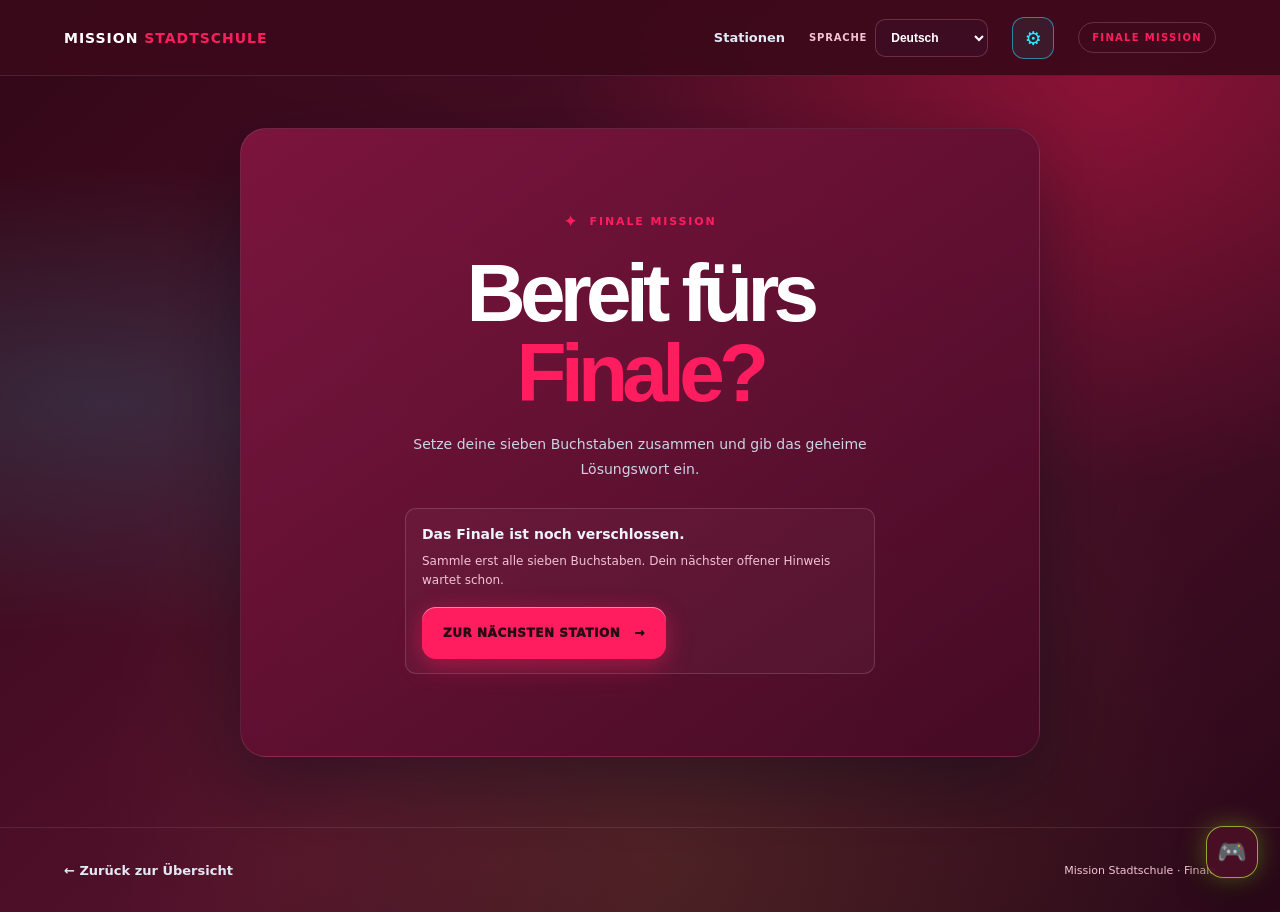
==== final.html @ 7a88aab4 "Fix final entry and add sitewide emoji game" ====
<!doctype html>
<html lang="de">
<head>
  <meta charset="utf-8">
  <meta name="viewport" content="width=device-width, initial-scale=1">
  <meta name="theme-color" content="#8c123d">
  <meta name="description" content="Setze die gesammelten Buchstaben zusammen und knacke das Finale der Mission Stadtschule.">
  <title>Mission Stadtschule – Finale</title>
  <link rel="stylesheet" href="style.css?v=mission-20261102-7">
</head>
<body>
<header class="top">
  <a class="brand" href="index.html" aria-label="Zurück zur Mission Stadtschule Startseite" data-i18n-aria-label="backHome">MISSION <span>STADTSCHULE</span></a>
  <nav class="top-links" aria-label="Hauptnavigation" data-i18n-aria-label="mainNav">
    <a href="index.html#stationen" data-i18n="navStations">Stationen</a>
  </nav>
  <div class="language-picker">
    <label for="languageSelect" data-i18n="language">Sprache</label>
    <select id="languageSelect" aria-label="Sprache auswählen" data-i18n-aria-label="languageSelect">
      <option value="de">Deutsch</option>
      <option value="en">English</option>
      <option value="ar">العربية</option>
      <option value="ru">Русский</option>
      <option value="es">Español</option>
      <option value="fr">Français</option>
      <option value="tr">Türkçe</option>
    </select>
  </div>
  <details class="settings-menu">
    <summary data-i18n-aria-label="settingsOpen" data-i18n-title="settingsOpen" aria-label="Einstellungen öffnen" title="Einstellungen öffnen">⚙️</summary>
    <div class="settings-panel">
      <strong data-i18n="settingsTitle">ANSICHT &amp; TON</strong>
      <label for="siteBrightness" data-i18n="brightness">Bildschirmhelligkeit</label>
      <div class="brightness-control"><input id="siteBrightness" type="range" min="80" max="120" value="105"><output id="brightnessValue" for="siteBrightness">105%</output></div>
      <label for="soundVolume" data-i18n="soundVolume">Lautstärke</label>
      <div class="brightness-control"><input id="soundVolume" type="range" min="0" max="100" value="80"><output id="soundVolumeValue" for="soundVolume">80%</output></div>
      <label class="settings-toggle" for="soundEffects"><input id="soundEffects" type="checkbox" checked><span data-i18n="soundEffects">Klicksounds</span></label>
    </div>
  </details>
  <div class="badge" data-i18n="finalMission">FINAL MISSION</div>
</header>

<main class="final-wrap">
  <section class="final-card">
    <div class="eyebrow"><span class="eyebrow-mark" aria-hidden="true">✦</span> <span data-i18n="finalMission">FINAL MISSION</span></div>
    <h1 data-i18n-html="finalTitle">Bereit fürs<br><span>Finale?</span></h1>
    <p data-i18n="finalDescription">Setze deine sieben Buchstaben zusammen und gib das geheime Lösungswort ein.</p>
    <div id="finalLocked" class="locked-message hidden" role="status">
      <strong data-i18n="lockedTitle">Das Finale ist noch verschlossen.</strong>
      <p data-i18n="lockedText">Sammle erst alle sieben Buchstaben. Dein nächster offener Hinweis wartet schon.</p>
      <a id="nextStationLink" class="btn" href="index.html#stationen"><span data-i18n="nextOpen">ZUR NÄCHSTEN STATION</span> <span aria-hidden="true">→</span></a>
    </div>
    <form id="finalForm" class="final-form">
      <label class="field-label" for="finalInput" data-i18n="solutionLabel">Dein Lösungswort</label>
      <input id="finalInput" class="answer" type="text" inputmode="text" autocomplete="off" autocapitalize="characters" autocorrect="off" spellcheck="false" placeholder="LÖSUNGSWORT" data-i18n-placeholder="solutionPlaceholder" aria-describedby="finalMessage" required>
      <button class="btn" type="submit"><span data-i18n="checkCode">CODE PRÜFEN</span> <span aria-hidden="true">→</span></button>
      <div id="finalMessage" aria-live="polite"></div>
    </form>
    <section id="schoolReveal" class="school-reveal hidden" aria-labelledby="storyTitle" aria-live="polite">
      <div class="story-kicker" data-i18n="storyKicker">DIE GESCHICHTE UNSERER SCHULE</div>
      <h2 id="storyTitle" data-i18n-html="storyTitle">Ein Ort.<br><span>Viele Geschichten.</span></h2>
      <div id="schoolStory" class="school-story"></div>
      <div class="story-spectrum" aria-hidden="true"><span></span><span></span><span></span></div>
      <div id="schoolFacts" class="school-facts"></div>
      <section id="creditsList" class="story-credits" aria-live="polite"></section>
      <p class="story-thanks" data-i18n="storyThanks">Danke, dass du unsere Rallye gespielt hast. Schön, dass du dabei warst! 💙</p>
      <div class="easter-eggs">
        <button id="creditTrigger" class="easter-egg-trigger" type="button" data-i18n-aria-label="easterEggButton" aria-label="Geheime Stern-Taste">⭐</button>
        <p id="developerCredit" class="easter-egg-message hidden" aria-live="polite"></p>
        <div class="color-sequence" data-i18n-aria-label="colorSequenceLabel" aria-label="Geheime Farbenfolge">
          <button class="color-key red" type="button" data-secret-color="red" data-i18n-aria-label="colorRed" aria-label="Rot"><span></span></button>
          <button class="color-key blue" type="button" data-secret-color="blue" data-i18n-aria-label="colorBlue" aria-label="Blau"><span></span></button>
          <button class="color-key green" type="button" data-secret-color="green" data-i18n-aria-label="colorGreen" aria-label="Grün"><span></span></button>
        </div>
        <p id="schoolSecret" class="easter-egg-message hidden" aria-live="polite"></p>
        <button id="neonToggle" class="neon-toggle" type="button" aria-expanded="false" aria-controls="neonControl" data-i18n-aria-label="sliderToggle" aria-label="Neon-Regler öffnen">🌈</button>
        <div id="neonControl" class="neon-control hidden">
          <label for="neonIntensity"><span data-i18n="sliderLabel">Neon-Leuchten</span><input id="neonIntensity" type="range" min="10" max="100" value="65"></label>
          <p id="sliderSecret" class="easter-egg-message hidden" aria-live="polite"></p>
        </div>
      </div>
    </section>
  </section>
</main>
<footer class="site-footer">
  <a class="text-link" href="index.html" data-i18n="backOverview">← Zurück zur Übersicht</a>
  <span data-i18n="footerFinal">Mission Stadtschule · Finale</span>
</footer>

<details class="quick-emoji-game">
  <summary data-i18n-aria-label="emojiGameOpen" data-i18n-title="emojiGameOpen" aria-label="Emoji-Spiel öffnen" title="Emoji-Spiel öffnen">🎮</summary>
  <div class="quick-game-panel">
    <strong data-i18n="emojiGameTitle">DIE EMOJI-MISSION</strong>
    <p data-i18n="emojiGameQuestion">Welches Emoji gehört zu unserer Schule?</p>
    <div class="emoji-choices" role="group" aria-label="Emoji-Spiel">
      <button type="button" data-emoji-choice="🌳" data-i18n-aria-label="emojiTree" aria-label="Baum" aria-pressed="false">🌳</button>
      <button type="button" data-emoji-choice="🏫" data-i18n-aria-label="emojiSchool" aria-label="Schule" aria-pressed="false">🏫</button>
      <button type="button" data-emoji-choice="⚽" data-i18n-aria-label="emojiFootball" aria-label="Fußball" aria-pressed="false">⚽</button>
    </div>
    <p id="emojiGameMessage" class="emoji-game-message" role="status" aria-live="polite"></p>
  </div>
</details>
<script src="script.js?v=mission-20261102-7"></script>
</body>
</html>
---- style.css ----
:root {
  color-scheme: dark;
  --bg: #260612;
  --panel: #500d28;
  --panel-light: #74133c;
  --text: #fff7fa;
  --muted: #e7b9ca;
  --accent: #f51c5b;
  --accent-dark: #a70f40;
  --blue: #22e8ff;
  --green: #c9ff38;
  --line: #9c3158;
  --danger: #ff9aab;
  --success: #d3ff6a;
  --neon-intensity: .65;
  --radius: 26px;
}

* { box-sizing: border-box; }
html { scroll-behavior: smooth; scroll-padding-top: 90px; }
body {
  min-width: 320px;
  min-height: 100vh;
  margin: 0;
  color: var(--text);
  background:
    radial-gradient(ellipse at 86% 8%, #ff174c55 0, transparent 34rem),
    radial-gradient(ellipse at 8% 44%, #17dff525 0, transparent 34rem),
    radial-gradient(ellipse at 52% 95%, #b3ed2717 0, transparent 36rem),
    linear-gradient(138deg, #310716 0%, #52102b 54%, #290818 100%);
  font-family: Inter, ui-sans-serif, system-ui, -apple-system, BlinkMacSystemFont, "Segoe UI", sans-serif;
}

a { color: inherit; text-decoration: none; }
button, input { font: inherit; }
button, a { -webkit-tap-highlight-color: transparent; }
a:focus-visible, button:focus-visible, input:focus-visible {
  outline: 3px solid var(--accent);
  outline-offset: 4px;
}

.top {
  position: sticky;
  z-index: 5;
  top: 0;
  display: flex;
  min-height: 76px;
  align-items: center;
  justify-content: space-between;
  gap: 24px;
  padding: 0 max(5vw, calc((100vw - 1160px) / 2));
  border-bottom: 1px solid #ffffff18;
  background: #0a1020eF;
  backdrop-filter: blur(20px);
}
.brand { flex: 0 0 auto; font-size: 14px; font-weight: 900; letter-spacing: .07em; }
.brand span { color: var(--accent); }
.top-links { display: flex; align-items: center; gap: 30px; margin-left: auto; }
.top-links a, .text-link { color: #d7deea; font-size: 13px; font-weight: 700; transition: color .18s ease; }
.top-links a:hover, .text-link:hover { color: var(--accent); }
.language-picker { display: flex; align-items: center; gap: 8px; }
.language-picker label { color: var(--muted); font-size: 10px; font-weight: 800; letter-spacing: .08em; text-transform: uppercase; }
.language-picker select {
  min-height: 38px;
  padding: 0 30px 0 11px;
  border: 1px solid #ffffff28;
  border-radius: 10px;
  background: #182641;
  color: var(--text);
  cursor: pointer;
  font-size: 12px;
  font-weight: 700;
}
.language-picker select:focus-visible { outline: 3px solid var(--accent); outline-offset: 3px; }
.badge {
  flex: 0 0 auto;
  padding: 9px 13px;
  border: 1px solid #ffffff28;
  border-radius: 999px;
  color: var(--accent);
  font-size: 10px;
  font-weight: 900;
  letter-spacing: .13em;
}

.hero {
  display: grid;
  width: min(1160px, 100%);
  grid-template-columns: minmax(0, 1.35fr) minmax(300px, .72fr);
  align-items: center;
  gap: clamp(28px, 5vw, 72px);
  margin: 0 auto;
  padding: clamp(62px, 10vw, 128px) 28px 78px;
}
.hero-card { position: relative; padding: clamp(24px, 3vw, 40px); }
.hero-card, .progress-card, .station-card, .final-card {
  border-color: #ffffff20;
  background:
    linear-gradient(135deg, #ffffff09, transparent 45%),
    linear-gradient(150deg, #1c2a46f5, #121c31f5);
  box-shadow: 0 28px 80px #02061180, inset 0 1px #ffffff0d;
}
.hero-card::before {
  position: absolute;
  z-index: -1;
  top: -90px;
  left: -50px;
  width: 360px;
  height: 360px;
  border: 1px solid #ffffff0b;
  border-radius: 50%;
  content: "";
}
.eyebrow, .section-title {
  color: var(--accent);
  font-size: 11px;
  font-weight: 900;
  letter-spacing: .17em;
}
.eyebrow { display: flex; align-items: center; gap: 10px; }
.eyebrow-mark { font-size: 17px; }
h1, .overview-heading h2 { font-family: "Arial", ui-sans-serif, system-ui, sans-serif; }
.hero h1 {
  margin: 24px 0 22px;
  font-size: clamp(52px, 8vw, 94px);
  font-weight: 850;
  letter-spacing: -.075em;
  line-height: .99;
  text-wrap: balance;
}
.hero h1 span, .overview-heading h2 span { color: var(--accent); }
.hero-card > p, .overview-heading > p, .station-content > p, .final-card > p {
  max-width: 540px;
  color: #c1cad8;
  font-size: 16px;
  line-height: 1.8;
}
.hero-actions { display: flex; flex-wrap: wrap; align-items: center; gap: 22px; margin-top: 30px; }
.btn {
  display: inline-flex;
  min-height: 52px;
  align-items: center;
  justify-content: center;
  gap: 14px;
  padding: 0 21px;
  border: 0;
  border-radius: 14px;
  background: var(--accent);
  box-shadow: 0 9px 24px #ff526d25, inset 0 1px #ffffff55;
  color: #240b12;
  cursor: pointer;
  font-size: 12px;
  font-weight: 950;
  letter-spacing: .045em;
  transition: transform .18s ease, background .18s ease, box-shadow .18s ease;
}
.btn:hover { transform: translateY(-2px); background: #ff8294; box-shadow: 0 14px 32px #ff526d40, inset 0 1px #ffffff70; }
.btn.secondary { margin-left: 8px; background: #303e55; color: var(--text); }
.text-link { display: inline-flex; align-items: center; gap: 8px; }
.hero-note { margin-top: 42px; color: var(--muted); font-size: 12px; }
.hero-note span { margin-right: 8px; color: var(--accent); }

.progress-card, .hero-card, .station-card, .final-card {
  border: 1px solid #ffffff17;
  border-radius: var(--radius);
  background: linear-gradient(150deg, #1d2c47f2, #17243bf2);
  box-shadow: 0 28px 80px #03091666;
}
.progress-card { padding: clamp(23px, 3vw, 34px); }
.progress-heading { display: flex; align-items: center; justify-content: space-between; }
.progress-heading h2 { margin: 10px 0 0; font-size: 46px; font-weight: 850; letter-spacing: -.06em; }
.progress-total { color: var(--muted); font-size: 23px; font-weight: 600; }
.progress-icon {
  display: grid;
  width: 50px;
  height: 50px;
  place-items: center;
  border: 1px solid #6ff0a740;
  border-radius: 16px;
  background: #6ff0a714;
  color: var(--green);
  font-size: 24px;
}
.progress-track { height: 6px; margin-top: 21px; overflow: hidden; border-radius: 999px; background: #ffffff15; }
.progress-track span { display: block; width: 0; height: 100%; border-radius: inherit; background: var(--green); transition: width .35s ease; }
.progress-caption { margin: 10px 0 0; color: var(--muted); font-size: 12px; }
.reset-button {
  margin-top: 16px;
  padding: 8px 0;
  border: 0;
  background: transparent;
  color: #bdc8d8;
  cursor: pointer;
  font-size: 11px;
  font-weight: 750;
  text-decoration: underline;
  text-decoration-color: #bdc8d866;
  text-underline-offset: 4px;
}
.reset-button:hover { color: var(--accent); text-decoration-color: currentColor; }
.letters { display: grid; grid-template-columns: repeat(7, minmax(0, 1fr)); gap: 8px; margin: 22px 0 16px; }
.letter {
  display: grid;
  min-width: 0;
  aspect-ratio: 1;
  place-items: center;
  border: 1px solid #ffffff1b;
  border-radius: 12px;
  background: #101b2e80;
  color: #8f9bb0;
  font-size: 20px;
  font-weight: 900;
  transition: transform .18s ease, background .18s ease, color .18s ease;
}
a.letter:hover { transform: translateY(-3px); }
.letter.done { border-color: #6ff0a766; background: #6ff0a71c; color: var(--green); }
.muted { min-height: 20px; margin: 0; color: var(--muted); font-size: 12px; line-height: 1.6; }
.muted.warning { color: #ffc2ad; }

.rules {
  display: grid;
  width: min(1160px, calc(100% - 56px));
  grid-template-columns: repeat(4, 1fr);
  margin: 0 auto;
  border-top: 1px solid #ffffff20;
  border-bottom: 1px solid #ffffff20;
}
.rules div { display: flex; min-height: 76px; align-items: center; gap: 14px; padding: 12px 16px; }
.rules div + div { border-left: 1px solid #ffffff18; }
.rules b { color: var(--accent); font-size: 12px; }
.rules span { color: #d1d8e3; font-size: 13px; font-weight: 650; }

.station-overview { width: min(1160px, calc(100% - 56px)); margin: 0 auto; padding: 96px 0 100px; }
.overview-heading { display: flex; align-items: end; justify-content: space-between; gap: 32px; margin-bottom: 34px; }
.overview-heading h2 { margin: 14px 0 0; font-size: clamp(36px, 5vw, 55px); letter-spacing: -.06em; line-height: 1.05; }
.overview-heading > p { max-width: 330px; margin: 0 0 4px; font-size: 14px; }
.station-grid { display: grid; grid-template-columns: repeat(4, minmax(0, 1fr)); gap: 16px; }
.station-tile {
  position: relative;
  overflow: hidden;
  border: 1px solid #ffffff1a;
  border-radius: 20px;
  background: linear-gradient(155deg, #1d2c49, #111b30);
  box-shadow: 0 8px 24px #03091622;
  transition: transform .2s ease, border-color .2s ease, box-shadow .2s ease;
}
.station-tile:hover { transform: translateY(-5px); border-color: #45c7ff80; box-shadow: 0 18px 38px #03091666, 0 0 22px #45c7ff16; }
.station-tile img { display: block; width: 100%; height: 175px; object-fit: cover; filter: saturate(.88); transition: transform .3s ease, filter .3s ease; }
.station-tile:hover img { transform: scale(1.035); filter: saturate(1.08); }
.station-tile-content { padding: 16px; }
.station-tile-top { display: flex; align-items: center; justify-content: space-between; gap: 10px; }
.station-tile-number { color: var(--accent); font-size: 10px; font-weight: 900; letter-spacing: .13em; }
.station-tile-status { color: var(--muted); font-size: 10px; font-weight: 750; }
.station-tile-status.done { color: var(--accent); }
.station-tile h3 { margin: 13px 0 4px; font-size: 17px; }
.station-tile p { margin: 0; color: var(--muted); font-size: 12px; }
.tile-link { display: block; }

.site-footer {
  display: flex;
  min-height: 85px;
  align-items: center;
  justify-content: space-between;
  gap: 20px;
  padding: 18px max(5vw, calc((100vw - 1160px) / 2));
  border-top: 1px solid #ffffff18;
  color: var(--muted);
  font-size: 11px;
}

.station-wrap, .final-wrap { width: min(1100px, calc(100% - 40px)); margin: 52px auto 70px; }
.station-card { display: grid; min-height: 560px; grid-template-columns: minmax(0, .95fr) minmax(0, 1fr); overflow: hidden; }
.station-image-wrap { position: relative; min-height: 560px; overflow: hidden; background: #101a30; }
.station-image-wrap::after { position: absolute; inset: 45% 0 0; background: linear-gradient(transparent, #101a30a6); content: ""; pointer-events: none; }
.station-image-wrap img { display: block; width: 100%; height: 100%; min-height: 560px; object-fit: cover; }
.station-card[data-station="3"] .station-image-wrap img, .station-tile[data-station="3"] img { object-position: 52% 22%; }
.station-card[data-station="4"] .station-image-wrap img, .station-tile[data-station="4"] img { object-position: 44% 25%; }
.station-card[data-station="5"] .station-image-wrap img, .station-tile[data-station="5"] img { object-position: 86% center; }
.station-card[data-station="7"] .station-image-wrap img, .station-tile[data-station="7"] img { object-position: 8% center; }
.station-photo-label { position: absolute; z-index: 1; bottom: 20px; left: 22px; color: #fff; font-size: 10px; font-weight: 850; letter-spacing: .14em; text-shadow: 0 1px 8px #000; }
.station-content { display: flex; flex-direction: column; justify-content: center; gap: 16px; padding: clamp(28px, 5vw, 60px); }
.station-content .eyebrow { width: fit-content; padding: 8px 12px; border: 1px solid #ff526d33; border-radius: 999px; background: #ff526d0c; color: var(--accent); }
.station-content h1 { margin: 0; font-size: clamp(42px, 5.2vw, 65px); letter-spacing: -.065em; line-height: .99; }
.station-content h1 span { color: var(--accent); }
.mission-box { margin: 0; padding: 16px 18px; border: 1px solid #ffffff15; border-left: 3px solid var(--accent); border-radius: 0 12px 12px 0; background: #ffffff08; }
.mission-box b { color: var(--accent); font-size: 10px; letter-spacing: .13em; }
.mission-box p { margin: 8px 0 0; color: #e0e5ed; font-size: 14px; line-height: 1.7; }
.station-content form { display: grid; gap: 10px; }
.field-label { display: block; margin: 0; color: #d7deea; font-size: 12px; font-weight: 750; }
.answer {
  display: block;
  width: 100%;
  min-height: 54px;
  padding: 14px 16px;
  border: 1px solid #ffffff2b;
  border-radius: 11px;
  background: #101a30;
  color: var(--text);
  font-size: 16px;
  outline: none;
  transition: border-color .18s ease, box-shadow .18s ease;
}
.answer::placeholder { color: #8290a5; font-size: 12px; letter-spacing: .09em; }
.answer:focus { border-color: var(--blue); box-shadow: 0 0 0 3px #45c7ff22; }
.station-content .btn { justify-self: start; margin-top: 0; }
.success, .error, .locked-message { margin-top: 15px; padding: 14px 16px; border-radius: 11px; font-size: 13px; line-height: 1.6; }
.success { border: 1px solid #6ff0a740; background: #6ff0a714; color: var(--success); }
.error { border: 1px solid #ff8c8640; background: #ff8c8612; color: #ffb4ae; }
.success strong, .error strong { font-weight: 850; }
.hint-panel { display: grid; gap: 10px; }
.hint-toggle {
  display: inline-flex;
  width: fit-content;
  min-height: 42px;
  align-items: center;
  justify-content: center;
  gap: 12px;
  padding: 0 14px;
  border: 1px solid #45c7ff40;
  border-radius: 11px;
  background: #45c7ff0d;
  color: var(--blue);
  cursor: pointer;
  font-size: 12px;
  font-weight: 800;
  transition: background .18s ease, border-color .18s ease, transform .18s ease;
}
.hint-toggle:hover { transform: translateY(-1px); border-color: #45c7ff80; background: #45c7ff18; }
.hint-toggle span { font-size: 17px; line-height: 1; }
.hint[hidden] { display: none; }
.hint { padding: 12px 14px; border: 1px solid #ffffff17; border-radius: 12px; background: #101a3070; color: var(--muted); font-size: 12px; line-height: 1.7; }
.hint strong { color: var(--accent); }
.station-nav { display: grid; grid-template-columns: repeat(2, minmax(0, 1fr)); gap: 10px; margin-top: 2px; }
.station-nav-button {
  display: flex;
  min-height: 48px;
  align-items: center;
  justify-content: space-between;
  gap: 10px;
  padding: 0 13px;
  border: 1px solid #ffffff20;
  border-radius: 12px;
  background: #ffffff08;
  color: #dbe3ef;
  font-size: 10px;
  font-weight: 850;
  letter-spacing: .035em;
  transition: transform .18s ease, background .18s ease, border-color .18s ease;
}
.station-nav-button:hover { transform: translateY(-2px); border-color: #ffffff45; background: #ffffff10; }
.station-nav-button.primary { border-color: #45c7ff50; background: #45c7ff15; color: var(--blue); }
.station-nav-button.primary:hover { border-color: var(--blue); background: #45c7ff24; }
.station-error { grid-column: 1 / -1; padding: 55px; text-align: center; }
.station-error h1 { font-size: clamp(35px, 6vw, 55px); }

.final-wrap { width: min(800px, calc(100% - 40px)); }
.final-card { padding: clamp(30px, 7vw, 82px); text-align: center; }
.final-card > .eyebrow { justify-content: center; }
.final-card h1 { margin: 22px 0 18px; font-size: clamp(52px, 8vw, 82px); letter-spacing: -.07em; line-height: .98; }
.final-card h1 span { color: var(--accent); }
.final-card > p { max-width: 490px; margin: 0 auto 26px; font-size: 14px; }
.final-form { max-width: 440px; margin: 0 auto; text-align: left; }
.final-form .answer { text-align: center; text-transform: uppercase; }
.final-form .btn { width: 100%; margin-top: 13px; }
.locked-message { max-width: 470px; margin: 26px auto 0; border: 1px solid #ffffff20; background: #ffffff08; color: #e3e8f0; text-align: left; }
.locked-message strong { font-size: 14px; }
.locked-message p { margin: 6px 0 12px; color: var(--muted); font-size: 12px; }
.locked-message .btn { margin-top: 5px; }
.school-reveal { margin-top: 34px; padding: 30px 12px 0; border-top: 1px solid #ffffff20; }
.school-reveal:not(.hidden) { animation: story-arrive .8s cubic-bezier(.2, .75, .25, 1) both; }
.story-kicker { color: var(--blue); font-size: 10px; font-weight: 900; letter-spacing: .16em; }
.school-reveal h2 { margin: 16px 0 12px; color: var(--text); font-size: 42px; line-height: 1.06; }
.school-reveal h2 span { color: var(--green); text-shadow: 0 0 24px #6ff0a733; }
.story-placeholder { max-width: 470px; margin: 0 auto; color: #c1cad8; font-size: 14px; line-height: 1.8; }
.story-spectrum { display: flex; width: min(230px, 72%); height: 4px; gap: 5px; margin: 24px auto 25px; }
.story-spectrum span { flex: 1; border-radius: 99px; opacity: .8; }
.story-spectrum span:nth-child(1) { background: var(--accent); box-shadow: 0 0 14px #ff526d88; }
.story-spectrum span:nth-child(2) { background: var(--blue); box-shadow: 0 0 14px #45c7ff88; }
.story-spectrum span:nth-child(3) { background: var(--green); box-shadow: 0 0 14px #6ff0a788; }
.school-reveal:not(.hidden) .story-spectrum span { animation: spectrum-glow 2.4s ease-in-out infinite alternate; }
.school-reveal:not(.hidden) .story-spectrum span:nth-child(2) { animation-delay: .35s; }
.school-reveal:not(.hidden) .story-spectrum span:nth-child(3) { animation-delay: .7s; }
.easter-eggs { display: flex; flex-wrap: wrap; align-items: center; justify-content: center; gap: 10px 14px; }
.easter-egg-trigger { display: grid; width: 38px; height: 38px; place-items: center; border: 1px solid #ff526d66; border-radius: 50%; background: #ff526d12; color: var(--accent); cursor: pointer; font-size: 20px; transition: transform .2s ease, box-shadow .2s ease; }
.easter-egg-trigger:hover { transform: rotate(18deg) scale(1.08); box-shadow: 0 0 18px #ff526d55; }
.color-sequence { display: flex; gap: 8px; }
.color-key { display: grid; width: 28px; height: 28px; place-items: center; padding: 0; border: 1px solid #ffffff2a; border-radius: 50%; background: #101a30; cursor: pointer; }
.color-key span { width: 10px; height: 10px; border-radius: 50%; }
.color-key.red span { background: var(--accent); box-shadow: 0 0 10px #ff526d99; }
.color-key.blue span { background: var(--blue); box-shadow: 0 0 10px #45c7ff99; }
.color-key.green span { background: var(--green); box-shadow: 0 0 10px #6ff0a799; }
.easter-egg-message { flex-basis: 100%; margin: 2px 0 0; color: var(--green); font-size: 12px; font-weight: 750; animation: story-arrive .45s ease both; }
.school-reveal.secret-found .story-spectrum { animation: spectrum-found .65s ease-in-out 2; }
@keyframes story-arrive { from { opacity: 0; transform: translateY(16px); filter: blur(7px); } to { opacity: 1; transform: translateY(0); filter: blur(0); } }
@keyframes spectrum-glow { from { opacity: .55; } to { opacity: 1; } }
@keyframes spectrum-found { 50% { transform: scaleX(1.14); filter: brightness(1.8); } }
.hidden { display: none !important; }
[dir="rtl"] .reset-button { text-align: right; }
[dir="rtl"] .station-photo-label { right: 22px; left: auto; }
[dir="rtl"] body { text-align: right; }
[dir="rtl"] .top-links { margin-right: auto; margin-left: 0; }
[dir="rtl"] .mission-box { border-right: 3px solid var(--accent); border-left: 1px solid #ffffff15; border-radius: 12px 0 0 12px; }
[dir="rtl"] .station-content .btn { justify-self: start; }
[dir="rtl"] .hero-actions, [dir="rtl"] .hero-note { direction: rtl; }
[dir="rtl"] .progress-track span { margin-left: auto; }

@media (max-width: 900px) {
  .hero { grid-template-columns: minmax(0, 1.1fr) minmax(275px, .9fr); gap: 30px; }
  .station-grid { grid-template-columns: repeat(3, minmax(0, 1fr)); }
  .station-tile img { height: 155px; }
  .station-card { grid-template-columns: minmax(0, .85fr) minmax(0, 1fr); }
  .station-image-wrap, .station-image-wrap img { min-height: 500px; }
}

@media (max-width: 700px) {
  .top { display: grid; min-height: 66px; grid-template-columns: minmax(0, 1fr) auto; gap: 10px 12px; padding: 10px 20px; }
  .brand { font-size: 12px; }
  .top-links { grid-column: 2; grid-row: 1; gap: 14px; margin-left: 0; }
  .top-links a { font-size: 11px; }
  .language-picker { grid-column: 1; grid-row: 2; }
  .language-picker label { font-size: 9px; }
  .language-picker select { min-height: 34px; }
  .badge { grid-column: 2; grid-row: 2; justify-self: end; }
  .badge { padding: 8px 10px; font-size: 9px; }
  .hero { grid-template-columns: 1fr; gap: 34px; padding: 68px 22px 50px; }
  .hero-card { padding: 24px; }
  .hero h1 { font-size: clamp(54px, 12vw, 78px); }
  .hero-card > p { font-size: 14px; }
  .hero-note { margin-top: 27px; }
  .progress-card { max-width: 520px; }
  .rules { width: calc(100% - 44px); grid-template-columns: repeat(2, 1fr); }
  .rules div { min-height: 62px; padding: 10px 7px; }
  .rules div:nth-child(3) { border-left: 0; }
  .rules div:nth-child(n+3) { border-top: 1px solid #ffffff18; }
  .station-overview { width: calc(100% - 44px); padding: 68px 0; }
  .overview-heading { display: block; }
  .overview-heading > p { margin-top: 17px; }
  .station-grid { grid-template-columns: repeat(2, minmax(0, 1fr)); gap: 12px; }
  .station-tile img { height: clamp(105px, 28vw, 155px); }
  .station-tile-content { padding: 12px; }
  .station-tile h3 { font-size: 15px; }
  .site-footer { min-height: 74px; padding: 16px 22px; }
  .site-footer > span { max-width: 48%; text-align: right; }
  .station-wrap, .final-wrap { width: calc(100% - 28px); margin: 24px auto 38px; }
  .station-card { grid-template-columns: 1fr; }
  .station-image-wrap { min-height: 0; height: clamp(220px, 60vw, 370px); }
  .station-image-wrap img { min-height: 0; }
  .station-content { padding: 28px 23px 32px; }
  .station-content h1 { font-size: clamp(43px, 11vw, 60px); }
  .station-error { padding: 35px 20px; }
  .school-reveal { padding-right: 0; padding-left: 0; }
  .school-reveal h2 { font-size: 34px; }
}

@media (max-width: 420px) {
  .top { padding: 0 14px; }
  .top { padding-top: 9px; padding-bottom: 9px; }
  .top-links { gap: 10px; }
  .top-links a { font-size: 10px; }
  .badge { padding: 7px 8px; letter-spacing: .07em; }
  .brand { font-size: 10px; }
  .language-picker { gap: 6px; }
  .language-picker select { max-width: 120px; padding-right: 24px; padding-left: 8px; font-size: 11px; }
  .hero-actions { align-items: flex-start; flex-direction: column; gap: 16px; }
  .btn { min-height: 49px; padding: 0 16px; }
  .station-grid { gap: 9px; }
  .station-tile-status { font-size: 9px; }
  .station-tile-content { padding: 10px; }
}

@media (max-width: 380px) {
  .station-nav { grid-template-columns: 1fr; }
  .station-nav-button { min-height: 44px; }
}

@media (prefers-reduced-motion: reduce) {
  *, *::before, *::after { scroll-behavior: auto !important; transition-duration: .01ms !important; animation-duration: .01ms !important; animation-iteration-count: 1 !important; }
}

.top { background: #370919ed; }
.hero-card, .progress-card, .station-card, .final-card { background: linear-gradient(145deg, #78143cf5, #410a23f5); }
.station-tile { background: linear-gradient(155deg, #72143c, #3c0a20); }
.station-image-wrap { background: #3a0c20; }
.language-picker select, .answer { border-color: #e783a344; background: #3b0b20; }
.mission-box, .hint, .locked-message { border-color: #f8d9e426; background: #fff3f708; }
.station-nav-button { border-color: #fbd7e038; background: #fff4f70b; }
.station-nav-button.primary { border-color: #22e8ff80; background: #22e8ff18; color: var(--blue); box-shadow: 0 0 18px #22e8ff1c; }
.btn { box-shadow: 0 9px 26px #f51c5b55, 0 0 22px #f51c5b25, inset 0 1px #ffffff66; }
.btn:hover { background: #ff4778; box-shadow: 0 14px 32px #f51c5b72, 0 0 24px #22e8ff28, inset 0 1px #ffffff80; }
.progress-icon { border-color: #c9ff3875; background: #c9ff381c; color: var(--green); box-shadow: 0 0 22px #c9ff3822; }
.progress-track span, .letter.done { background: var(--green); color: #281006; box-shadow: 0 0 16px #c9ff3877; }
.success { border-color: #c9ff3877; background: #c9ff381a; color: var(--success); }
.answer:focus { border-color: var(--blue); box-shadow: 0 0 0 3px #22e8ff35, 0 0 22px #22e8ff22; }
.story-kicker { color: var(--blue); text-shadow: 0 0 16px #22e8ff66; }
.school-reveal h2 span { color: var(--green); text-shadow: 0 0 24px #c9ff3877; }
.story-placeholder, .school-story { max-width: 760px; margin: 0 auto; color: #ffedf3; font-size: 15px; line-height: 1.8; text-align: left; }
.school-story h3 { margin: 30px 0 8px; color: var(--blue); font-size: 19px; line-height: 1.35; text-shadow: 0 0 15px #22e8ff38; }
.school-story p { margin: 10px 0 16px; }
.school-story .story-lead { margin: 0 auto 22px; color: var(--green); font-size: 18px; font-weight: 750; text-align: center; text-shadow: 0 0 18px #c9ff383d; }
.school-story .story-motto { margin-top: 28px; padding: 18px; border: 1px solid #c9ff3866; border-radius: 14px; background: #c9ff3810; color: var(--green); font-weight: 800; text-align: center; box-shadow: 0 0 24px #c9ff3817; }
.story-spectrum span:nth-child(1) { box-shadow: 0 0 18px #f51c5b; }
.story-spectrum span:nth-child(2) { box-shadow: 0 0 18px #22e8ff; }
.story-spectrum span:nth-child(3) { box-shadow: 0 0 18px #c9ff38; }
.school-reveal:not(.hidden) .story-spectrum span { filter: drop-shadow(0 0 calc(12px * var(--neon-intensity)) currentColor); }
.school-facts { display: grid; grid-template-columns: repeat(2, minmax(0, 1fr)); gap: 12px; margin: 25px auto; text-align: left; }
.school-facts p { margin: 0; padding: 16px; border: 1px solid #22e8ff4d; border-radius: 12px; background: #22e8ff0d; color: #eaffff; font-size: 13px; line-height: 1.7; box-shadow: 0 0 20px #22e8ff14; }
.story-credits { margin: 24px auto; padding: 18px; border-top: 1px solid #ffffff24; border-bottom: 1px solid #ffffff24; text-align: left; }
.story-credits h3 { margin: 0 0 10px; color: var(--green); font-size: 15px; }
.story-credits ul { display: grid; gap: 8px; margin: 0; padding-left: 20px; color: #f2dce5; font-size: 12px; line-height: 1.6; }
.easter-egg-trigger, .neon-toggle { border-color: #f51c5b88; background: #f51c5b20; color: #ff7196; box-shadow: 0 0 calc(20px * var(--neon-intensity)) #f51c5b66; }
.color-key { background: #3d0b21; }
.color-key.red span { background: var(--accent); box-shadow: 0 0 12px var(--accent); }
.color-key.blue span { background: var(--blue); box-shadow: 0 0 12px var(--blue); }
.color-key.green span { background: var(--green); box-shadow: 0 0 12px var(--green); }
.neon-toggle { display: grid; width: 38px; height: 38px; place-items: center; border: 1px solid #22e8ff80; border-radius: 50%; cursor: pointer; font-size: 19px; transition: transform .18s ease, box-shadow .18s ease; }
.neon-toggle:hover { transform: scale(1.1); box-shadow: 0 0 24px #22e8ff99; }
.neon-control { flex-basis: 100%; width: min(360px, 100%); margin: 8px auto 0; padding: 14px 16px; border: 1px solid #22e8ff66; border-radius: 12px; background: #22e8ff0d; text-align: left; }
.neon-control label { display: grid; gap: 10px; color: var(--blue); font-size: 12px; font-weight: 800; }
.neon-control input { width: 100%; accent-color: var(--green); cursor: pointer; }
.neon-control .easter-egg-message { margin-top: 8px; }
[dir="rtl"] .school-story, [dir="rtl"] .school-facts, [dir="rtl"] .story-credits { text-align: right; }
[dir="rtl"] .school-story .story-lead, [dir="rtl"] .school-story .story-motto { text-align: center; }

@media (max-width: 700px) {
  .school-story { font-size: 14px; }
  .school-story h3 { margin-top: 25px; font-size: 17px; }
  .school-facts { grid-template-columns: 1fr; }
}

:root { --display-brightness: 1.05; }
.top, main, .site-footer { filter: brightness(var(--display-brightness, 1)); }
a:focus-visible, button:focus-visible, input:focus-visible, .settings-menu summary:focus-visible { outline: 3px solid var(--blue); outline-offset: 4px; }
.settings-menu { position: relative; z-index: 10; flex: 0 0 auto; }
.settings-menu summary { display: grid; width: 42px; height: 42px; place-items: center; border: 1px solid #22e8ff80; border-radius: 12px; background: #22e8ff12; color: var(--blue); cursor: pointer; font-size: 19px; list-style: none; transition: transform .18s ease, box-shadow .18s ease, background .18s ease; }
.settings-menu summary::-webkit-details-marker { display: none; }
.settings-menu summary:hover, .settings-menu[open] summary { transform: rotate(12deg); background: #22e8ff24; box-shadow: 0 0 20px #22e8ff45; }
.settings-panel { position: absolute; top: calc(100% + 12px); right: 0; z-index: 15; display: grid; width: min(300px, calc(100vw - 28px)); gap: 12px; padding: 18px; border: 1px solid #22e8ff70; border-radius: 14px; background: linear-gradient(145deg, #70143a, #350919); box-shadow: 0 18px 48px #16030dbb, 0 0 24px #22e8ff1c; color: var(--text); text-align: left; }
.settings-panel strong { color: var(--green); font-size: 11px; font-weight: 900; letter-spacing: .12em; }
.settings-panel > label:not(.settings-toggle) { color: #ffe8f0; font-size: 12px; font-weight: 700; }
.brightness-control { display: flex; align-items: center; gap: 12px; }
.brightness-control input { width: 100%; min-width: 0; accent-color: var(--green); cursor: pointer; }
.brightness-control output { min-width: 42px; color: var(--blue); font-size: 12px; font-weight: 850; text-align: right; }
.settings-toggle { display: flex; min-height: 34px; align-items: center; gap: 10px; color: #ffe8f0; cursor: pointer; font-size: 12px; font-weight: 700; }
.settings-toggle input { width: 18px; height: 18px; margin: 0; accent-color: var(--green); cursor: pointer; }
.settings-menu summary:active, button:active, .btn:active { transform: scale(.96); filter: brightness(1.15); }
.school-reveal:not(.hidden) .school-story > * { animation: story-line-arrive .55s cubic-bezier(.2, .75, .25, 1) both; animation-delay: var(--line-delay, 0ms); }
.story-thanks { margin: 28px auto 24px; padding: 17px 20px; border: 1px solid #c9ff3877; border-radius: 14px; background: #c9ff3812; color: var(--green); font-size: 16px; font-weight: 850; line-height: 1.65; text-align: center; text-shadow: 0 0 18px #c9ff3855; box-shadow: 0 0 24px #c9ff3818; animation: thank-you-arrive .8s cubic-bezier(.2, .75, .25, 1) 1.5s both; }
.settings-menu[open] .settings-panel { animation: settings-arrive .18s ease-out both; }
#finalInput[aria-invalid="true"] { border-color: var(--danger); box-shadow: 0 0 0 2px #ff9aab35; }
#finalInput[aria-invalid="false"] { border-color: var(--green); }
#schoolReveal { scroll-margin-top: 100px; }
.quick-emoji-game { position: fixed; right: 22px; bottom: 22px; z-index: 8; }
.quick-emoji-game > summary { display: grid; width: 52px; height: 52px; place-items: center; border: 1px solid #c9ff38a0; border-radius: 17px; background: #4a1025f2; box-shadow: 0 0 24px #c9ff3850, 0 10px 28px #10030baa; cursor: pointer; font-size: 24px; list-style: none; transition: transform .18s ease, box-shadow .18s ease; }
.quick-emoji-game > summary::-webkit-details-marker { display: none; }
.quick-emoji-game > summary:hover, .quick-emoji-game[open] > summary { transform: translateY(-3px) rotate(-5deg); box-shadow: 0 0 30px #c9ff3880, 0 12px 30px #10030bbb; }
.quick-game-panel { position: absolute; right: 0; bottom: calc(100% + 12px); width: min(320px, calc(100vw - 28px)); padding: 18px; border: 1px solid #c9ff3880; border-radius: 15px; background: linear-gradient(145deg, #70143a, #350919); box-shadow: 0 18px 48px #16030dbb, 0 0 24px #c9ff3822; }
.quick-game-panel > strong { color: var(--green); font-size: 11px; font-weight: 900; letter-spacing: .12em; }
.quick-game-panel > p:not(.emoji-game-message) { margin: 10px 0 14px; color: #fff1f6; font-size: 13px; line-height: 1.6; }
.emoji-choices { display: flex; gap: 10px; }
.emoji-choices button { display: grid; width: 56px; height: 56px; place-items: center; border: 1px solid #22e8ff55; border-radius: 13px; background: #22e8ff12; cursor: pointer; font-size: 27px; transition: transform .16s ease, border-color .16s ease, box-shadow .16s ease; }
.emoji-choices button:hover { transform: translateY(-3px) scale(1.06); border-color: var(--blue); box-shadow: 0 0 18px #22e8ff55; }
.emoji-choices button:active { transform: scale(.92); }
.emoji-choices button.is-correct { border-color: var(--green); background: #c9ff3825; box-shadow: 0 0 22px #c9ff3888; animation: emoji-correct .5s ease both; }
.emoji-choices button.is-wrong { border-color: var(--danger); background: #ff9aab18; animation: emoji-wrong .3s ease both; }
.emoji-game-message { min-height: 20px; margin: 12px 0 0; color: var(--green); font-size: 12px; font-weight: 800; line-height: 1.5; }
.emoji-game-message.is-wrong { color: #ffb9c5; }
@keyframes emoji-correct { 50% { transform: scale(1.17) rotate(8deg); } }
@keyframes emoji-wrong { 25%, 75% { transform: translateX(4px); } 50% { transform: translateX(-4px); } }
@keyframes story-line-arrive { from { opacity: 0; transform: translateY(14px); filter: blur(4px); } to { opacity: 1; transform: translateY(0); filter: blur(0); } }
@keyframes thank-you-arrive { from { opacity: 0; transform: translateY(18px) scale(.97); } to { opacity: 1; transform: translateY(0) scale(1); } }
@keyframes settings-arrive { from { opacity: 0; transform: translateY(-5px) scale(.98); } to { opacity: 1; transform: translateY(0) scale(1); } }

@media (max-width: 700px) {
  .settings-menu { grid-column: 2; grid-row: 3; justify-self: end; }
  .settings-menu summary { width: 36px; height: 36px; }
  .settings-panel { top: calc(100% + 8px); }
  .story-thanks { font-size: 14px; }
  .quick-emoji-game { right: 14px; bottom: 14px; }
  .quick-emoji-game > summary { width: 48px; height: 48px; }
  .quick-game-panel { max-height: min(75vh, 360px); overflow-y: auto; }
}
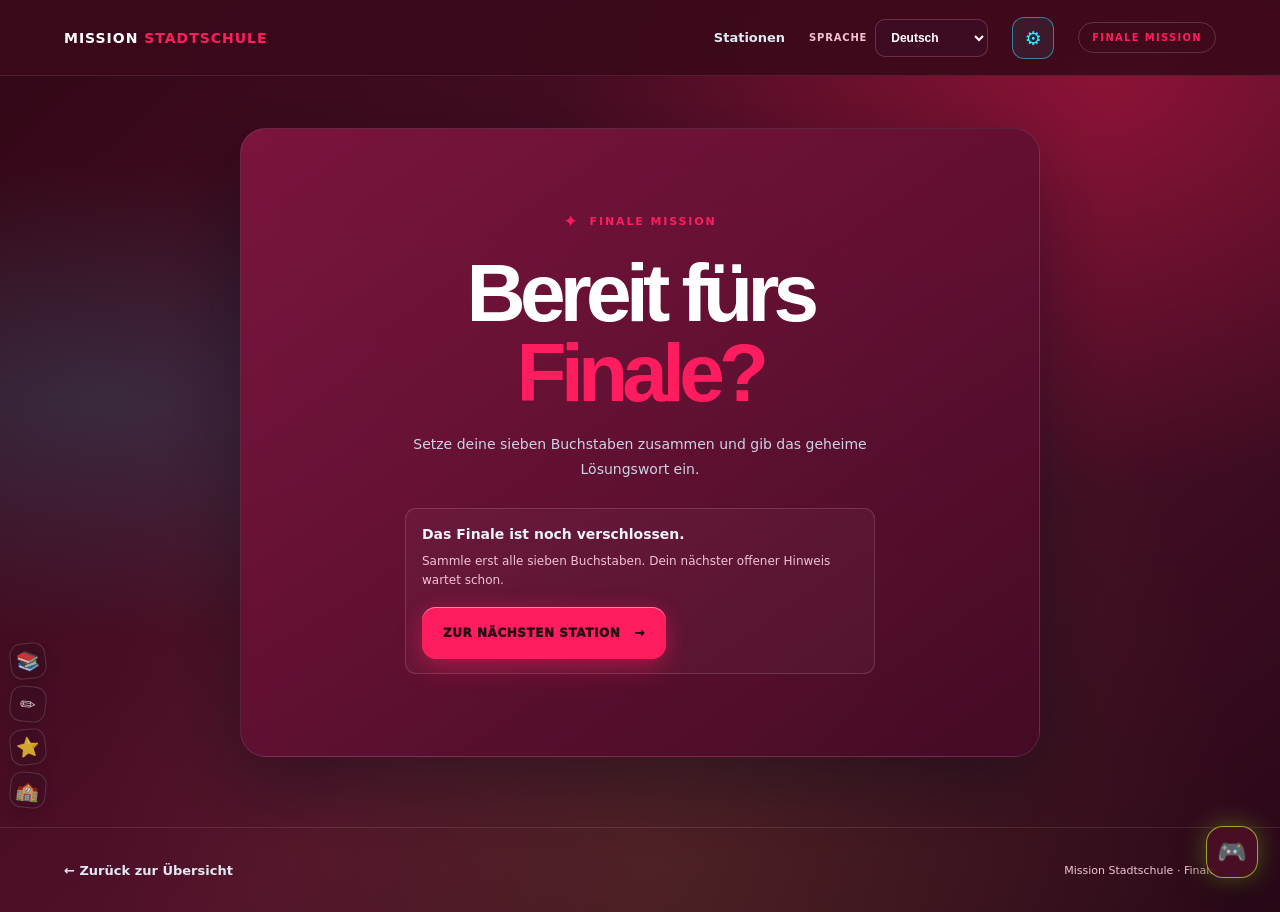
==== commit cc8946aa: "Restore emoji game and decorate rally pages" ====
--- a/final.html
+++ b/final.html
@@ -6,9 +6,9 @@
   <meta name="theme-color" content="#8c123d">
   <meta name="description" content="Setze die gesammelten Buchstaben zusammen und knacke das Finale der Mission Stadtschule.">
   <title>Mission Stadtschule – Finale</title>
-  <link rel="stylesheet" href="style.css?v=mission-20261102-7">
+  <link rel="stylesheet" href="style.css?v=mission-20261102-8">
 </head>
-<body>
+<body class="final-page">
 <header class="top">
   <a class="brand" href="index.html" aria-label="Zurück zur Mission Stadtschule Startseite" data-i18n-aria-label="backHome">MISSION <span>STADTSCHULE</span></a>
   <nav class="top-links" aria-label="Hauptnavigation" data-i18n-aria-label="mainNav">
@@ -82,6 +82,7 @@
     </section>
   </section>
 </main>
+<div class="page-stickers" aria-hidden="true"><span>📚</span><span>✏️</span><span>⭐</span><span>🏫</span></div>
 <footer class="site-footer">
   <a class="text-link" href="index.html" data-i18n="backOverview">← Zurück zur Übersicht</a>
   <span data-i18n="footerFinal">Mission Stadtschule · Finale</span>
@@ -100,6 +101,6 @@
     <p id="emojiGameMessage" class="emoji-game-message" role="status" aria-live="polite"></p>
   </div>
 </details>
-<script src="script.js?v=mission-20261102-7"></script>
+<script src="script.js?v=mission-20261102-8"></script>
 </body>
 </html>
--- a/style.css
+++ b/style.css
@@ -159,6 +159,12 @@
 .text-link { display: inline-flex; align-items: center; gap: 8px; }
 .hero-note { margin-top: 42px; color: var(--muted); font-size: 12px; }
 .hero-note span { margin-right: 8px; color: var(--accent); }
+.hero-emoji-reactions { display: flex; flex-wrap: wrap; align-items: center; gap: 8px; margin-top: 20px; }
+.hero-emoji-label { margin-right: 4px; color: var(--muted); font-size: 11px; font-weight: 750; }
+.hero-emoji-reactions button { display: inline-flex; min-width: 56px; height: 38px; align-items: center; justify-content: center; gap: 6px; padding: 0 10px; border: 1px solid #ffffff24; border-radius: 12px; background: #ffffff0a; color: var(--text); cursor: pointer; font-size: 17px; transition: transform .18s ease, border-color .18s ease, background .18s ease; }
+.hero-emoji-reactions button span:last-child { color: var(--muted); font-size: 11px; font-weight: 850; }
+.hero-emoji-reactions button:hover, .hero-emoji-reactions button.is-pressed { transform: translateY(-2px); border-color: var(--blue); background: #22e8ff20; }
+.hero-emoji-reactions button.is-pressed span:first-child { animation: emoji-correct .5s ease both; }
 
 .progress-card, .hero-card, .station-card, .final-card {
   border: 1px solid #ffffff17;
@@ -230,11 +236,128 @@
 .rules b { color: var(--accent); font-size: 12px; }
 .rules span { color: #d1d8e3; font-size: 13px; font-weight: 650; }
 
+.school-showcase, .reviews-section { width: min(1160px, calc(100% - 56px)); margin: 0 auto; }
+.school-showcase { padding-top: 30px; }
+.showcase-grid { display: grid; grid-template-columns: repeat(4, minmax(0, 1fr)); gap: 18px; margin-top: 28px; }
+.showcase-card {
+  display: grid;
+  gap: 12px;
+  padding: 20px 18px;
+  border: 1px solid #ffffff18;
+  border-radius: 20px;
+  background: linear-gradient(160deg, rgba(31, 46, 72, 0.95), rgba(16, 24, 37, 0.86));
+  box-shadow: 0 16px 40px rgba(0, 0, 0, 0.15);
+}
+.showcase-emoji { display: grid; width: 52px; height: 52px; place-items: center; border-radius: 16px; background: rgba(255, 82, 109, 0.12); box-shadow: inset 0 0 0 1px rgba(255, 82, 109, 0.28); font-size: 26px; }
+.showcase-card h3 { margin: 0; font-size: 17px; }
+.showcase-card p { margin: 0; color: var(--muted); font-size: 13px; line-height: 1.7; }
+
 .station-overview { width: min(1160px, calc(100% - 56px)); margin: 0 auto; padding: 96px 0 100px; }
 .overview-heading { display: flex; align-items: end; justify-content: space-between; gap: 32px; margin-bottom: 34px; }
 .overview-heading h2 { margin: 14px 0 0; font-size: clamp(36px, 5vw, 55px); letter-spacing: -.06em; line-height: 1.05; }
 .overview-heading > p { max-width: 330px; margin: 0 0 4px; font-size: 14px; }
 .station-grid { display: grid; grid-template-columns: repeat(4, minmax(0, 1fr)); gap: 16px; }
+
+.reviews-section { padding-bottom: 88px; }
+.reviews-heading { margin-top: 8px; }
+.reviews-cta-row { display: flex; justify-content: space-between; gap: 12px; margin: 0 0 18px; }
+.leave-review-button { border: 1px solid rgba(201, 255, 56, 0.65); background: linear-gradient(135deg, rgba(201, 255, 56, 0.2), rgba(34, 232, 255, 0.12)); color: #e7ffad; }
+.leave-review-button:hover { background: linear-gradient(135deg, rgba(201, 255, 56, 0.32), rgba(34, 232, 255, 0.2)); }
+.reviews-toggle {
+  min-width: 210px;
+  justify-content: center;
+  gap: 10px;
+  padding: 0 18px;
+  border: 1px solid rgba(255, 208, 102, 0.55);
+  background: linear-gradient(135deg, rgba(255, 209, 102, 0.18), rgba(69, 199, 255, 0.12));
+  box-shadow: 0 10px 26px rgba(255, 209, 102, 0.12);
+  color: #fff2bf;
+}
+.reviews-toggle.is-empty {
+  border-color: rgba(255, 209, 102, 0.7);
+  background: linear-gradient(135deg, rgba(255, 209, 102, 0.2), rgba(255, 92, 112, 0.12));
+  color: #ffe69d;
+}
+.reviews-layout { display: grid; grid-template-columns: minmax(280px, 0.8fr) minmax(0, 1.2fr); gap: 22px; }
+.review-form-card, .review-list-wrap { padding: 20px; border: 1px solid #ffffff18; border-radius: 24px; background: rgba(18, 26, 41, 0.9); }
+.review-list-wrap.is-focused { box-shadow: 0 0 0 2px rgba(69, 199, 255, 0.7), 0 0 28px rgba(69, 199, 255, 0.2); }
+.review-form-card h3, .admin-panel h4 { margin: 0 0 12px; font-size: 18px; }
+.review-form { display: grid; gap: 10px; }
+.review-input, .review-select, .review-textarea {
+  width: 100%;
+  padding: 12px 14px;
+  border: 1px solid #ffffff28;
+  border-radius: 12px;
+  background: rgba(10, 17, 30, 0.9);
+  color: var(--text);
+  font: inherit;
+}
+.review-textarea { min-height: 110px; resize: vertical; }
+.review-select { appearance: none; }
+.star-rating { display: flex; gap: 8px; margin: 2px 0 10px; }
+.star-button {
+  width: 34px; height: 34px; border: 1px solid rgba(255,255,255,0.2); border-radius: 10px; background: rgba(255,255,255,0.03); color: rgba(255,255,255,0.4); cursor: pointer; font-size: 24px; line-height: 1; transition: transform .2s ease, border-color .2s ease, color .2s ease;
+}
+.star-button.is-active { color: #ffd166; border-color: rgba(255,209,102,0.75); background: rgba(255,209,102,0.1); }
+.star-button:hover { transform: translateY(-1px); border-color: rgba(255,209,102,0.7); }
+.review-success { margin: 10px 0 0; padding: 10px 12px; border: 1px solid rgba(116, 255, 178, 0.45); border-radius: 10px; background: rgba(111, 240, 167, 0.12); color: var(--green); font-size: 12px; }
+.admin-panel { margin-top: 20px; padding-top: 18px; border-top: 1px solid #ffffff12; }
+.review-list { display: grid; gap: 16px; }
+.review-card, .review-empty {
+  padding: 18px 18px 16px;
+  border: 1px solid #ffffff18;
+  border-radius: 18px;
+  background: linear-gradient(180deg, rgba(36, 53, 80, 0.6), rgba(14, 22, 35, 0.82));
+}
+.review-empty {
+  display: grid;
+  place-items: center;
+  gap: 10px;
+  padding: 26px 22px;
+  border: 1px solid rgba(255, 209, 102, 0.45);
+  background: linear-gradient(180deg, rgba(255, 209, 102, 0.1), rgba(17, 28, 42, 0.85));
+  box-shadow: inset 0 1px 0 rgba(255,255,255,0.09), 0 12px 30px rgba(255, 209, 102, 0.08);
+}
+.review-meta { display: flex; align-items: center; justify-content: space-between; gap: 12px; margin-bottom: 10px; }
+.review-meta strong { font-size: 14px; }
+.review-stars { display: inline-flex; gap: 2px; color: rgba(255,255,255,0.3); }
+.star-display { font-size: 13px; }
+.star-display.filled { color: #ffd166; }
+.review-text {
+  margin: 0 0 12px;
+  color: #edf2ff;
+  font-size: 14px;
+  line-height: 1.7;
+}
+.review-reactions { display: flex; align-items: center; gap: 8px; flex-wrap: wrap; margin-bottom: 10px; }
+.review-reaction {
+  display: inline-flex; align-items: center; gap: 6px; min-height: 30px; padding: 5px 10px; border: 1px solid rgba(255,255,255,0.12); border-radius: 999px; background: rgba(255,255,255,0.03); color: var(--text); cursor: pointer; font-size: 12px;
+}
+.review-reply { padding-top: 12px; border-top: 1px solid rgba(255, 255, 255, 0.1); }
+.review-reply strong { display: block; margin-bottom: 6px; color: var(--accent); font-size: 11px; letter-spacing: 0.14em; text-transform: uppercase; }
+.review-reply p { margin: 0; color: var(--muted); font-size: 12px; line-height: 1.7; }
+.review-empty { text-align: center; }
+.review-admin-actions { display: flex; justify-content: flex-end; margin-bottom: 10px; }
+.admin-delete-btn { border: 1px solid rgba(255, 109, 109, 0.5); border-radius: 999px; background: rgba(255, 109, 109, 0.08); color: #ffafb1; padding: 8px 12px; cursor: pointer; font: inherit; }
+.admin-access-button {
+  position: fixed; right: 22px; bottom: 22px; z-index: 30; display: inline-flex; align-items: center; justify-content: center; gap: 8px; min-width: 112px; height: 56px; padding: 0 14px; border: 1px solid rgba(90, 190, 255, 0.7); border-radius: 18px; background: linear-gradient(135deg, rgba(38,57,90,0.98), rgba(17,27,39,0.96)); box-shadow: 0 18px 30px rgba(0,0,0,0.36); color: #fff; cursor: pointer; font-size: 26px;
+}
+.admin-access-label { color: #b7eaff; font-size: 11px; font-weight: 900; }
+.admin-access-modal {
+  position: fixed; inset: 0; z-index: 40; display: grid; place-items: center; background: rgba(4,8,14,0.65); backdrop-filter: blur(6px);
+}
+.admin-access-card {
+  position: relative; width: min(360px, calc(100vw - 32px)); padding: 24px 20px 20px; border: 1px solid rgba(255,255,255,0.12); border-radius: 22px; background: #121d2d; box-shadow: 0 18px 44px rgba(0,0,0,0.35); text-align: center;
+}
+.admin-access-card h3 { margin: 0 0 8px; }
+.admin-access-card p { margin: 0 0 16px; color: var(--muted); font-size: 13px; line-height: 1.7; }
+.admin-access-close { position: absolute; top: 10px; right: 12px; border: 0; background: transparent; color: var(--text); font-size: 24px; cursor: pointer; }
+.admin-access-card .btn { width: 100%; margin-top: 14px; }
+.sr-only { position: absolute; width: 1px; height: 1px; overflow: hidden; clip: rect(0, 0, 0, 0); white-space: nowrap; }
+.btn.danger { border-color: rgba(255, 109, 109, 0.4); background: rgba(255, 109, 109, 0.08); color: #ffb8b8; }
+.review-empty-emoji { font-size: 32px; margin-bottom: 8px; }
+.review-empty h3 { margin: 0 0 8px; }
+.review-empty p { margin: 0; color: var(--muted); line-height: 1.7; }
 .station-tile {
   position: relative;
   overflow: hidden;
@@ -550,6 +673,7 @@
 #finalInput[aria-invalid="false"] { border-color: var(--green); }
 #schoolReveal { scroll-margin-top: 100px; }
 .quick-emoji-game { position: fixed; right: 22px; bottom: 22px; z-index: 8; }
+body.home-page .quick-emoji-game { right: 150px; }
 .quick-emoji-game > summary { display: grid; width: 52px; height: 52px; place-items: center; border: 1px solid #c9ff38a0; border-radius: 17px; background: #4a1025f2; box-shadow: 0 0 24px #c9ff3850, 0 10px 28px #10030baa; cursor: pointer; font-size: 24px; list-style: none; transition: transform .18s ease, box-shadow .18s ease; }
 .quick-emoji-game > summary::-webkit-details-marker { display: none; }
 .quick-emoji-game > summary:hover, .quick-emoji-game[open] > summary { transform: translateY(-3px) rotate(-5deg); box-shadow: 0 0 30px #c9ff3880, 0 12px 30px #10030bbb; }
@@ -564,6 +688,10 @@
 .emoji-choices button.is-wrong { border-color: var(--danger); background: #ff9aab18; animation: emoji-wrong .3s ease both; }
 .emoji-game-message { min-height: 20px; margin: 12px 0 0; color: var(--green); font-size: 12px; font-weight: 800; line-height: 1.5; }
 .emoji-game-message.is-wrong { color: #ffb9c5; }
+.page-stickers { position: fixed; left: 10px; bottom: 92px; z-index: 3; display: grid; gap: 7px; pointer-events: none; }
+.page-stickers span { display: grid; width: 36px; height: 36px; place-items: center; border: 1px solid rgba(255,255,255,0.2); border-radius: 12px; background: rgba(57, 14, 34, 0.72); box-shadow: 0 6px 16px rgba(0,0,0,0.18); font-size: 19px; opacity: .76; }
+.page-stickers span:nth-child(odd) { transform: rotate(-7deg); }
+.page-stickers span:nth-child(even) { transform: rotate(6deg); }
 @keyframes emoji-correct { 50% { transform: scale(1.17) rotate(8deg); } }
 @keyframes emoji-wrong { 25%, 75% { transform: translateX(4px); } 50% { transform: translateX(-4px); } }
 @keyframes story-line-arrive { from { opacity: 0; transform: translateY(14px); filter: blur(4px); } to { opacity: 1; transform: translateY(0); filter: blur(0); } }
@@ -576,6 +704,10 @@
   .settings-panel { top: calc(100% + 8px); }
   .story-thanks { font-size: 14px; }
   .quick-emoji-game { right: 14px; bottom: 14px; }
+  body.home-page .quick-emoji-game { right: 148px; bottom: 14px; }
+  body.home-page .quick-game-panel { right: -126px; }
   .quick-emoji-game > summary { width: 48px; height: 48px; }
   .quick-game-panel { max-height: min(75vh, 360px); overflow-y: auto; }
-}
+  .page-stickers { left: 4px; bottom: 76px; gap: 5px; }
+  .page-stickers span { width: 28px; height: 28px; border-radius: 9px; font-size: 15px; opacity: .55; }
+}
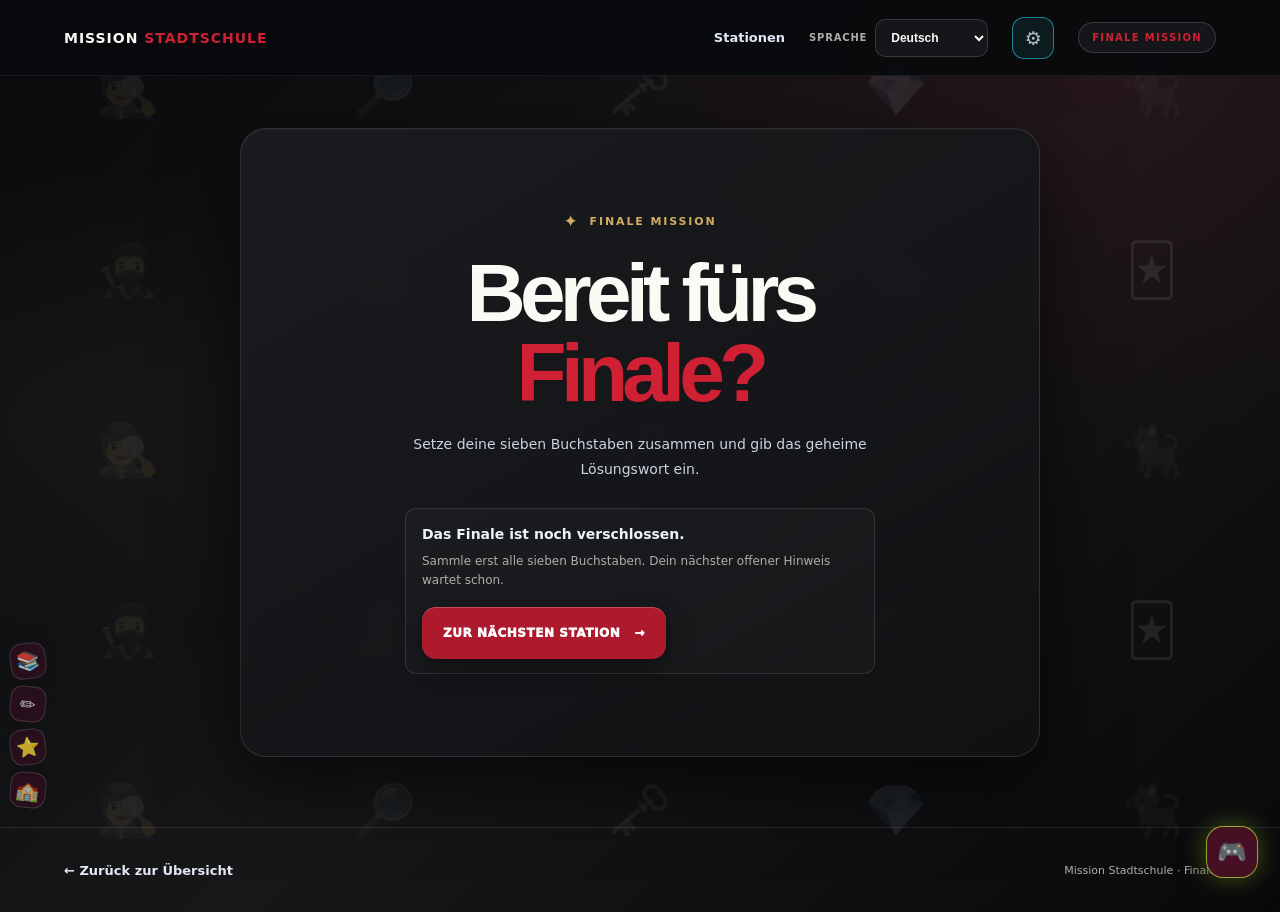
==== commit 81e3d581: "Add noir rally rewards and card collection Co-authored-by: Copilot <223556219+Copilot@users.noreply." ====
--- a/final.html
+++ b/final.html
@@ -3,12 +3,13 @@
 <head>
   <meta charset="utf-8">
   <meta name="viewport" content="width=device-width, initial-scale=1">
-  <meta name="theme-color" content="#8c123d">
+  <meta name="theme-color" content="#090a0c">
   <meta name="description" content="Setze die gesammelten Buchstaben zusammen und knacke das Finale der Mission Stadtschule.">
   <title>Mission Stadtschule – Finale</title>
-  <link rel="stylesheet" href="style.css?v=mission-20261102-8">
+  <link rel="stylesheet" href="style.css?v=mission-20261111-1">
 </head>
 <body class="final-page">
+<div class="emoji-backdrop" aria-hidden="true"><span>🕵️</span><span>🔎</span><span>🗝️</span><span>💎</span><span>🐈‍⬛</span><span>🥷</span><span>🚨</span><span>💰</span><span>🎭</span><span>🃏</span><span>🕵️</span><span>🔎</span><span>🗝️</span><span>💎</span><span>🐈‍⬛</span><span>🥷</span><span>🚨</span><span>💰</span><span>🎭</span><span>🃏</span><span>🕵️</span><span>🔎</span><span>🗝️</span><span>💎</span><span>🐈‍⬛</span></div>
 <header class="top">
   <a class="brand" href="index.html" aria-label="Zurück zur Mission Stadtschule Startseite" data-i18n-aria-label="backHome">MISSION <span>STADTSCHULE</span></a>
   <nav class="top-links" aria-label="Hauptnavigation" data-i18n-aria-label="mainNav">
@@ -35,6 +36,14 @@
       <label for="soundVolume" data-i18n="soundVolume">Lautstärke</label>
       <div class="brightness-control"><input id="soundVolume" type="range" min="0" max="100" value="80"><output id="soundVolumeValue" for="soundVolume">80%</output></div>
       <label class="settings-toggle" for="soundEffects"><input id="soundEffects" type="checkbox" checked><span data-i18n="soundEffects">Klicksounds</span></label>
+      <fieldset class="layout-mode-setting">
+        <legend data-i18n="deviceModeTitle">Gerätegröße</legend>
+        <div class="layout-mode-options">
+          <label class="layout-mode-option"><input type="radio" name="layoutMode" value="auto" checked><span data-i18n="deviceModeAuto">Auto</span></label>
+          <label class="layout-mode-option"><input type="radio" name="layoutMode" value="phone"><span data-i18n="deviceModePhone">Telefon</span></label>
+          <label class="layout-mode-option"><input type="radio" name="layoutMode" value="tablet"><span data-i18n="deviceModeTablet">Tablet</span></label>
+        </div>
+      </fieldset>
     </div>
   </details>
   <div class="badge" data-i18n="finalMission">FINAL MISSION</div>
@@ -101,6 +110,6 @@
     <p id="emojiGameMessage" class="emoji-game-message" role="status" aria-live="polite"></p>
   </div>
 </details>
-<script src="script.js?v=mission-20261102-8"></script>
+<script src="script.js?v=mission-20261111-1"></script>
 </body>
 </html>
--- a/style.css
+++ b/style.css
@@ -164,6 +164,7 @@
 .hero-emoji-reactions button { display: inline-flex; min-width: 56px; height: 38px; align-items: center; justify-content: center; gap: 6px; padding: 0 10px; border: 1px solid #ffffff24; border-radius: 12px; background: #ffffff0a; color: var(--text); cursor: pointer; font-size: 17px; transition: transform .18s ease, border-color .18s ease, background .18s ease; }
 .hero-emoji-reactions button span:last-child { color: var(--muted); font-size: 11px; font-weight: 850; }
 .hero-emoji-reactions button:hover, .hero-emoji-reactions button.is-pressed { transform: translateY(-2px); border-color: var(--blue); background: #22e8ff20; }
+.hero-emoji-reactions button:disabled { cursor: default; opacity: .72; }
 .hero-emoji-reactions button.is-pressed span:first-child { animation: emoji-correct .5s ease both; }
 
 .progress-card, .hero-card, .station-card, .final-card {
@@ -238,19 +239,18 @@
 
 .school-showcase, .reviews-section { width: min(1160px, calc(100% - 56px)); margin: 0 auto; }
 .school-showcase { padding-top: 30px; }
-.showcase-grid { display: grid; grid-template-columns: repeat(4, minmax(0, 1fr)); gap: 18px; margin-top: 28px; }
-.showcase-card {
-  display: grid;
-  gap: 12px;
-  padding: 20px 18px;
-  border: 1px solid #ffffff18;
-  border-radius: 20px;
-  background: linear-gradient(160deg, rgba(31, 46, 72, 0.95), rgba(16, 24, 37, 0.86));
-  box-shadow: 0 16px 40px rgba(0, 0, 0, 0.15);
-}
-.showcase-emoji { display: grid; width: 52px; height: 52px; place-items: center; border-radius: 16px; background: rgba(255, 82, 109, 0.12); box-shadow: inset 0 0 0 1px rgba(255, 82, 109, 0.28); font-size: 26px; }
-.showcase-card h3 { margin: 0; font-size: 17px; }
-.showcase-card p { margin: 0; color: var(--muted); font-size: 13px; line-height: 1.7; }
+.school-profile-grid { display: grid; grid-template-columns: minmax(0, .9fr) minmax(0, 1.1fr); align-items: stretch; gap: 22px; }
+.school-photo-card { position: relative; display: block; min-height: 380px; overflow: hidden; border: 1px solid #ffffff24; border-radius: 20px; background: #101a30; box-shadow: 0 24px 60px #03091655; }
+.school-photo-card img { display: block; width: 100%; height: 100%; min-height: 380px; object-fit: cover; transition: transform .25s ease; }
+.school-photo-card:hover img { transform: scale(1.025); }
+.school-photo-caption { position: absolute; right: 0; bottom: 0; left: 0; display: flex; align-items: center; gap: 10px; padding: 22px 18px 16px; background: linear-gradient(transparent, #07101de8); color: #fff; font-size: 12px; font-weight: 800; }
+.school-photo-caption strong { margin-right: auto; letter-spacing: .04em; }
+.school-photo-caption > span:nth-child(2) { color: var(--green); }
+.home-school-facts { min-width: 0; padding: 20px; border: 1px solid #ffffff18; border-radius: 20px; background: linear-gradient(160deg, rgba(31, 46, 72, 0.95), rgba(16, 24, 37, 0.86)); }
+.home-school-facts h3 { margin: 0 0 14px; color: var(--green); font-size: 17px; }
+.home-school-facts .school-facts { grid-template-columns: repeat(2, minmax(0, 1fr)); gap: 10px; margin: 0; }
+.home-school-facts .school-facts p { padding: 12px; font-size: 12px; }
+.home-school-facts .school-facts-source { grid-column: 1 / -1; }
 
 .station-overview { width: min(1160px, calc(100% - 56px)); margin: 0 auto; padding: 96px 0 100px; }
 .overview-heading { display: flex; align-items: end; justify-content: space-between; gap: 32px; margin-bottom: 34px; }
@@ -282,6 +282,8 @@
 .review-form-card, .review-list-wrap { padding: 20px; border: 1px solid #ffffff18; border-radius: 24px; background: rgba(18, 26, 41, 0.9); }
 .review-list-wrap.is-focused { box-shadow: 0 0 0 2px rgba(69, 199, 255, 0.7), 0 0 28px rgba(69, 199, 255, 0.2); }
 .review-form-card h3, .admin-panel h4 { margin: 0 0 12px; font-size: 18px; }
+.admin-panel-head { display: flex; align-items: center; gap: 10px; margin-bottom: 12px; }
+.admin-panel-head h4 { margin: 0; }
 .review-form { display: grid; gap: 10px; }
 .review-input, .review-select, .review-textarea {
   width: 100%;
@@ -292,6 +294,16 @@
   color: var(--text);
   font: inherit;
 }
+.photo-input { padding: 9px; font-size: 12px; }
+.photo-input:disabled { opacity: .55; cursor: not-allowed; }
+.cloud-setup-note { margin: 10px 0 0; color: var(--muted); font-size: 12px; line-height: 1.6; }
+.review-photo { display: block; width: min(100%, 360px); max-height: 280px; margin: 8px 0 14px; border: 1px solid #ffffff24; border-radius: 12px; object-fit: cover; }
+.photo-preview-error { margin: 8px 0; color: #ffafb1; font-size: 12px; }
+.review-reply-photo { width: min(100%, 280px); max-height: 220px; }
+.photo-pending { margin: 8px 0; color: #ffd166; font-size: 12px; font-weight: 750; }
+.photo-moderation { display: flex; flex-wrap: wrap; align-items: center; gap: 8px; margin: 8px 0 14px; color: #ffd166; font-size: 12px; font-weight: 750; }
+.photo-moderation-button { min-height: 36px; padding: 6px 12px; border: 1px solid rgba(201,255,56,.5); border-radius: 9px; background: rgba(201,255,56,.1); color: #e7ffad; cursor: pointer; font-size: 12px; font-weight: 800; }
+.photo-moderation-button:hover { background: rgba(201,255,56,.2); }
 .review-textarea { min-height: 110px; resize: vertical; }
 .review-select { appearance: none; }
 .star-rating { display: flex; gap: 8px; margin: 2px 0 10px; }
@@ -301,7 +313,9 @@
 .star-button.is-active { color: #ffd166; border-color: rgba(255,209,102,0.75); background: rgba(255,209,102,0.1); }
 .star-button:hover { transform: translateY(-1px); border-color: rgba(255,209,102,0.7); }
 .review-success { margin: 10px 0 0; padding: 10px 12px; border: 1px solid rgba(116, 255, 178, 0.45); border-radius: 10px; background: rgba(111, 240, 167, 0.12); color: var(--green); font-size: 12px; }
+.review-error { margin: 10px 0 0; padding: 10px 12px; border: 1px solid rgba(255, 109, 109, 0.45); border-radius: 10px; background: rgba(255, 109, 109, 0.1); color: #ffafb1; font-size: 12px; }
 .admin-panel { margin-top: 20px; padding-top: 18px; border-top: 1px solid #ffffff12; }
+.admin-sign-out { margin-left: auto; padding: 6px 10px; border: 1px solid #ffffff28; border-radius: 8px; background: #ffffff0b; color: var(--muted); cursor: pointer; font-size: 11px; font-weight: 800; }
 .review-list { display: grid; gap: 16px; }
 .review-card, .review-empty {
   padding: 18px 18px 16px;
@@ -333,6 +347,7 @@
 .review-reaction {
   display: inline-flex; align-items: center; gap: 6px; min-height: 30px; padding: 5px 10px; border: 1px solid rgba(255,255,255,0.12); border-radius: 999px; background: rgba(255,255,255,0.03); color: var(--text); cursor: pointer; font-size: 12px;
 }
+.review-reaction:disabled { cursor: default; opacity: .7; }
 .review-reply { padding-top: 12px; border-top: 1px solid rgba(255, 255, 255, 0.1); }
 .review-reply strong { display: block; margin-bottom: 6px; color: var(--accent); font-size: 11px; letter-spacing: 0.14em; text-transform: uppercase; }
 .review-reply p { margin: 0; color: var(--muted); font-size: 12px; line-height: 1.7; }
@@ -353,6 +368,8 @@
 .admin-access-card p { margin: 0 0 16px; color: var(--muted); font-size: 13px; line-height: 1.7; }
 .admin-access-close { position: absolute; top: 10px; right: 12px; border: 0; background: transparent; color: var(--text); font-size: 24px; cursor: pointer; }
 .admin-access-card .btn { width: 100%; margin-top: 14px; }
+.admin-access-card > div { display: grid; gap: 7px; margin: 14px 0 10px; text-align: left; }
+.admin-access-card > div label { color: var(--muted); font-size: 12px; font-weight: 750; }
 .sr-only { position: absolute; width: 1px; height: 1px; overflow: hidden; clip: rect(0, 0, 0, 0); white-space: nowrap; }
 .btn.danger { border-color: rgba(255, 109, 109, 0.4); background: rgba(255, 109, 109, 0.08); color: #ffb8b8; }
 .review-empty-emoji { font-size: 32px; margin-bottom: 8px; }
@@ -555,6 +572,10 @@
   .rules div { min-height: 62px; padding: 10px 7px; }
   .rules div:nth-child(3) { border-left: 0; }
   .rules div:nth-child(n+3) { border-top: 1px solid #ffffff18; }
+  .school-showcase { width: calc(100% - 44px); }
+  .school-profile-grid { grid-template-columns: 1fr; }
+  .school-photo-card, .school-photo-card img { min-height: 0; height: clamp(210px, 58vw, 350px); }
+  .home-school-facts .school-facts { grid-template-columns: 1fr; }
   .station-overview { width: calc(100% - 44px); padding: 68px 0; }
   .overview-heading { display: block; }
   .overview-heading > p { margin-top: 17px; }
@@ -627,6 +648,8 @@
 .school-reveal:not(.hidden) .story-spectrum span { filter: drop-shadow(0 0 calc(12px * var(--neon-intensity)) currentColor); }
 .school-facts { display: grid; grid-template-columns: repeat(2, minmax(0, 1fr)); gap: 12px; margin: 25px auto; text-align: left; }
 .school-facts p { margin: 0; padding: 16px; border: 1px solid #22e8ff4d; border-radius: 12px; background: #22e8ff0d; color: #eaffff; font-size: 13px; line-height: 1.7; box-shadow: 0 0 20px #22e8ff14; }
+.school-facts .school-facts-source { grid-column: 1 / -1; }
+.school-facts-source a { color: var(--blue); text-underline-offset: 3px; }
 .story-credits { margin: 24px auto; padding: 18px; border-top: 1px solid #ffffff24; border-bottom: 1px solid #ffffff24; text-align: left; }
 .story-credits h3 { margin: 0 0 10px; color: var(--green); font-size: 15px; }
 .story-credits ul { display: grid; gap: 8px; margin: 0; padding-left: 20px; color: #f2dce5; font-size: 12px; line-height: 1.6; }
@@ -641,6 +664,182 @@
 .neon-control label { display: grid; gap: 10px; color: var(--blue); font-size: 12px; font-weight: 800; }
 .neon-control input { width: 100%; accent-color: var(--green); cursor: pointer; }
 .neon-control .easter-egg-message { margin-top: 8px; }
+
+:root {
+  --bg: #08090b;
+  --panel: #151619;
+  --panel-light: #222328;
+  --text: #f0eee9;
+  --muted: #a7a5a1;
+  --accent: #c51e32;
+  --accent-dark: #7f1423;
+  --blue: #aeb5bf;
+  --green: #c7a45c;
+  --line: #39393b;
+  --danger: #ed7b7b;
+  --success: #d7bd7d;
+}
+
+body {
+  isolation: isolate;
+  background:
+    radial-gradient(ellipse at 86% 8%, #a70f2018 0, transparent 34rem),
+    radial-gradient(ellipse at 8% 44%, #b9a3720b 0, transparent 34rem),
+    linear-gradient(138deg, #090a0c 0%, #171719 54%, #08090b 100%);
+}
+.emoji-backdrop {
+  position: fixed;
+  z-index: 0;
+  inset: 0;
+  display: grid;
+  grid-template-columns: repeat(5, minmax(0, 1fr));
+  grid-template-rows: repeat(5, minmax(0, 1fr));
+  overflow: hidden;
+  opacity: .09;
+  pointer-events: none;
+}
+.emoji-backdrop span { display: grid; place-items: center; font-size: clamp(24px, 4vw, 52px); filter: grayscale(.45); }
+main, .site-footer { position: relative; z-index: 1; }
+.top { border-color: #ffffff10; background: #090a0ced; }
+.brand span { color: var(--accent); }
+.badge, .language-picker select, .answer, .settings-menu summary { border-color: #ffffff24; background-color: #141518; }
+.hero-card, .progress-card, .station-card, .final-card, .home-school-facts {
+  border-color: #ffffff1b;
+  background: linear-gradient(150deg, #1a1b1ef5, #101113f5);
+  box-shadow: 0 28px 80px #000000a6, inset 0 1px #ffffff08;
+}
+.hero h1 span, .overview-heading h2 span { color: #d7d2c8; }
+.eyebrow, .section-title { color: #c7a45c; }
+.btn { background: #a5192c; box-shadow: 0 9px 26px #00000070, inset 0 1px #ffffff35; color: #fff; }
+.btn:hover { background: #c51e32; box-shadow: 0 12px 30px #a5192c40, inset 0 1px #ffffff45; }
+.btn.secondary { background: #28292d; }
+.progress-icon { border-color: #c7a45c55; background: #c7a45c12; color: #d8bc7e; box-shadow: none; }
+.progress-track span, .letter.done { background: #c7a45c; color: #14110a; box-shadow: none; }
+.station-tile { border-color: #ffffff1b; background: linear-gradient(155deg, #1c1d20, #101113); }
+.station-tile:hover, .case-card:hover { border-color: #c7a45c80; box-shadow: 0 15px 40px #0009; }
+.station-image-wrap { background: #101113; }
+.station-image-wrap img, .station-tile img { filter: grayscale(.68) contrast(1.05); }
+.mission-box, .hint, .locked-message { border-color: #ffffff1b; background: #ffffff06; }
+.station-nav-button { border-color: #ffffff20; background: #ffffff06; }
+.station-nav-button.primary { border-color: #c7a45c66; background: #c7a45c12; color: #d8bc7e; box-shadow: none; }
+.success { border-color: #c7a45c66; background: #c7a45c12; color: #e6d7b4; }
+.answer:focus { border-color: #c7a45c; box-shadow: 0 0 0 3px #c7a45c25; }
+.quick-emoji-game > summary { border-color: #c7a45c66; background: #171719f2; box-shadow: 0 10px 28px #000a; }
+.settings-menu summary { border-color: #ffffff24; background: #171719; color: #d2d0cb; }
+.settings-panel { border-color: #c7a45c50; background: linear-gradient(145deg, #202023, #111214); }
+.settings-panel strong { color: #d8bc7e; }
+.school-photo-card, .review-form-card, .review-list-wrap { border-color: #ffffff20; background: #141518; }
+.home-school-facts .school-facts p { border-color: #ffffff1b; background: #ffffff06; color: #ddd9d2; box-shadow: none; }
+.home-school-facts h3, .school-reveal h2 span, .story-credits h3 { color: #d8bc7e; text-shadow: none; }
+.school-facts p { border-color: #ffffff1b; background: #ffffff06; color: #dedbd5; box-shadow: none; }
+.story-kicker, .school-story h3 { color: #c7a45c; text-shadow: none; }
+.story-spectrum span:nth-child(1) { box-shadow: 0 0 14px #b51c30; }
+.story-spectrum span:nth-child(2) { box-shadow: 0 0 14px #aeb5bf; }
+.story-spectrum span:nth-child(3) { box-shadow: 0 0 14px #c7a45c; }
+
+.mission-intel { width: min(1160px, calc(100% - 56px)); margin: 72px auto 0; }
+.intel-heading { margin-bottom: 26px; }
+.achievement-panel, .collection-panel, .bonus-panel {
+  margin-top: 18px;
+  padding: clamp(18px, 3vw, 26px);
+  border: 1px solid #ffffff19;
+  border-radius: 20px;
+  background: linear-gradient(145deg, #17181af2, #101113f2);
+  box-shadow: 0 18px 50px #0005;
+}
+.achievement-panel h3, .collection-heading h3 { margin: 0; color: #d6d2c8; font-size: 13px; font-weight: 900; letter-spacing: .12em; }
+.achievement-grid { display: grid; grid-template-columns: repeat(3, minmax(0, 1fr)); gap: 12px; margin-top: 16px; }
+.achievement-card {
+  display: grid;
+  min-height: 124px;
+  grid-template-columns: auto minmax(0, 1fr);
+  align-content: start;
+  gap: 10px 12px;
+  padding: 15px;
+  border: 1px solid #ffffff16;
+  border-radius: 14px;
+  background: #ffffff04;
+  opacity: .66;
+  transition: border-color .2s ease, transform .2s ease, opacity .2s ease;
+}
+.achievement-card.is-earned { border-color: #c7a45c70; background: linear-gradient(145deg, #c7a45c12, #ffffff04); opacity: 1; }
+.achievement-card.is-earned .achievement-icon { animation: achievement-stamp .45s ease both; }
+.achievement-icon { grid-row: span 2; font-size: 25px; }
+.achievement-card h4 { margin: 0; color: var(--text); font-size: 14px; }
+.achievement-card p { margin: 5px 0 0; color: var(--muted); font-size: 12px; line-height: 1.55; }
+.achievement-status, .case-card-status, .bonus-token-status { color: #aaa7a0; font-size: 9px; font-weight: 900; letter-spacing: .09em; }
+.achievement-status { grid-column: 2; }
+.is-earned .achievement-status, .is-collected .case-card-status, .bonus-token.is-found .bonus-token-status { color: #d8bc7e; }
+.collection-heading { display: flex; align-items: center; justify-content: space-between; gap: 16px; }
+.collection-heading p { margin: 7px 0 0; color: var(--muted); font-size: 12px; line-height: 1.5; }
+.collection-count, .bonus-points { flex: 0 0 auto; color: #d8bc7e; font-size: 12px; font-weight: 900; }
+.card-collection { display: grid; grid-template-columns: repeat(4, minmax(0, 1fr)); gap: 12px; margin-top: 17px; }
+.case-card {
+  display: grid;
+  min-width: 0;
+  gap: 8px;
+  padding: 10px;
+  overflow: hidden;
+  border: 1px solid #ffffff18;
+  border-radius: 13px;
+  background: #ffffff04;
+  transition: border-color .2s ease, transform .2s ease, box-shadow .2s ease;
+}
+.case-card:hover { transform: translateY(-3px); }
+.case-card-image { position: relative; display: block; height: 105px; overflow: hidden; border-radius: 8px; background: #202124; }
+.case-card-image img { width: 100%; height: 100%; object-fit: cover; filter: grayscale(1) brightness(.46); }
+.case-card.is-collected .case-card-image img { filter: grayscale(.55) brightness(.78); }
+.case-card-letter { position: absolute; inset: 0; display: grid; place-items: center; color: #eee7d9; font-size: 31px; font-weight: 950; text-shadow: 0 2px 12px #000; }
+.case-card-number { color: #a8a6a0; font-size: 9px; font-weight: 900; letter-spacing: .1em; }
+.case-card strong { overflow: hidden; color: #e4e0d8; font-size: 12px; text-overflow: ellipsis; white-space: nowrap; }
+.case-card-status { margin-top: 1px; }
+.bonus-collection { display: grid; grid-template-columns: repeat(5, minmax(0, 1fr)); gap: 10px; margin-top: 16px; }
+.bonus-token {
+  display: grid;
+  min-width: 0;
+  min-height: 112px;
+  align-content: center;
+  justify-items: center;
+  gap: 7px;
+  padding: 10px 6px;
+  border: 1px dashed #ffffff2a;
+  border-radius: 14px;
+  background: #ffffff04;
+  color: var(--text);
+  cursor: pointer;
+  text-align: center;
+  transition: transform .2s ease, border-color .2s ease, background .2s ease;
+}
+.bonus-token:hover { transform: translateY(-3px); border-color: #c7a45c80; }
+.bonus-token.is-found { border-style: solid; border-color: #c7a45c70; background: #c7a45c0d; }
+.bonus-token-icon { display: grid; width: 38px; height: 38px; place-items: center; border-radius: 50%; background: #ffffff0a; color: #c7a45c; font-size: 21px; font-weight: 900; }
+.bonus-token-title { overflow-wrap: anywhere; color: #c9c6bf; font-size: 10px; font-weight: 750; line-height: 1.35; }
+.bonus-message { min-height: 18px; margin: 12px 0 0; color: #d8bc7e; font-size: 12px; font-weight: 750; }
+.mission-success { position: relative; display: flex; min-height: 50px; align-items: center; gap: 8px; overflow: hidden; }
+.success-stamp { display: inline-grid; width: 28px; height: 28px; flex: 0 0 auto; place-items: center; border: 1px solid #d8bc7e77; border-radius: 50%; color: #e3c77e; font-size: 16px; }
+.success-sparkles { margin-left: auto; color: #d8bc7e; font-size: 17px; letter-spacing: .15em; white-space: nowrap; }
+.mission-success .success-stamp { animation: success-stamp .55s cubic-bezier(.2, 1.4, .4, 1) both; }
+.mission-success .success-sparkles { animation: success-sparkles .8s ease-out both; }
+@keyframes success-stamp { from { opacity: 0; transform: scale(2.4) rotate(-30deg); } to { opacity: 1; transform: scale(1) rotate(0); } }
+@keyframes success-sparkles { 0% { opacity: 0; transform: translateX(24px); } 45% { opacity: 1; } 100% { opacity: .75; transform: translateX(0); } }
+@keyframes achievement-stamp { 0% { transform: scale(.65) rotate(-20deg); } 70% { transform: scale(1.2) rotate(7deg); } 100% { transform: scale(1); } }
+
+@media (max-width: 900px) {
+  .achievement-grid { grid-template-columns: 1fr; }
+  .card-collection { grid-template-columns: repeat(3, minmax(0, 1fr)); }
+}
+@media (max-width: 700px) {
+  .mission-intel { width: calc(100% - 44px); margin-top: 48px; }
+  .card-collection { grid-template-columns: repeat(2, minmax(0, 1fr)); }
+  .bonus-collection { grid-template-columns: repeat(3, minmax(0, 1fr)); }
+  .emoji-backdrop { grid-template-columns: repeat(4, minmax(0, 1fr)); opacity: .07; }
+  .emoji-backdrop span:nth-child(n+21) { display: none; }
+}
+@media (max-width: 380px) {
+  .mission-success { flex-wrap: wrap; }
+  .success-sparkles { margin-left: 0; }
+  .bonus-collection { grid-template-columns: repeat(2, minmax(0, 1fr)); }
+}
 [dir="rtl"] .school-story, [dir="rtl"] .school-facts, [dir="rtl"] .story-credits { text-align: right; }
 [dir="rtl"] .school-story .story-lead, [dir="rtl"] .school-story .story-motto { text-align: center; }
 
@@ -665,6 +864,20 @@
 .brightness-control output { min-width: 42px; color: var(--blue); font-size: 12px; font-weight: 850; text-align: right; }
 .settings-toggle { display: flex; min-height: 34px; align-items: center; gap: 10px; color: #ffe8f0; cursor: pointer; font-size: 12px; font-weight: 700; }
 .settings-toggle input { width: 18px; height: 18px; margin: 0; accent-color: var(--green); cursor: pointer; }
+.layout-mode-setting { display: grid; gap: 8px; margin: 2px 0 0; padding: 0; border: 0; }
+.layout-mode-setting legend { margin-bottom: 8px; color: #ffe8f0; font-size: 12px; font-weight: 700; }
+.layout-mode-options { display: grid; grid-template-columns: repeat(3, minmax(0, 1fr)); gap: 4px; padding: 4px; border: 1px solid #ffffff20; border-radius: 12px; background: #21071380; }
+.layout-mode-option { position: relative; min-width: 0; cursor: pointer; }
+.layout-mode-option input { position: absolute; width: 1px; height: 1px; opacity: 0; }
+.layout-mode-option span { display: grid; min-height: 38px; place-items: center; padding: 4px; border-radius: 8px; color: var(--muted); font-size: 11px; font-weight: 800; text-align: center; }
+.layout-mode-option input:checked + span { background: #22e8ff20; color: #b8f5ff; box-shadow: inset 0 0 0 1px #22e8ff70; }
+.layout-mode-option input:focus-visible + span { outline: 3px solid var(--blue); outline-offset: 2px; }
+html[data-layout-mode="phone"] .btn { min-height: 56px; padding-right: 20px; padding-left: 20px; }
+html[data-layout-mode="phone"] .answer, html[data-layout-mode="phone"] .review-input, html[data-layout-mode="phone"] .review-select { min-height: 54px; }
+html[data-layout-mode="phone"] .star-button { width: 44px; height: 44px; }
+html[data-layout-mode="tablet"] .btn { min-height: 52px; }
+html[data-layout-mode="tablet"] .answer, html[data-layout-mode="tablet"] .review-input, html[data-layout-mode="tablet"] .review-select { min-height: 50px; }
+html[data-layout-mode="tablet"] .star-button { width: 42px; height: 42px; }
 .settings-menu summary:active, button:active, .btn:active { transform: scale(.96); filter: brightness(1.15); }
 .school-reveal:not(.hidden) .school-story > * { animation: story-line-arrive .55s cubic-bezier(.2, .75, .25, 1) both; animation-delay: var(--line-delay, 0ms); }
 .story-thanks { margin: 28px auto 24px; padding: 17px 20px; border: 1px solid #c9ff3877; border-radius: 14px; background: #c9ff3812; color: var(--green); font-size: 16px; font-weight: 850; line-height: 1.65; text-align: center; text-shadow: 0 0 18px #c9ff3855; box-shadow: 0 0 24px #c9ff3818; animation: thank-you-arrive .8s cubic-bezier(.2, .75, .25, 1) 1.5s both; }
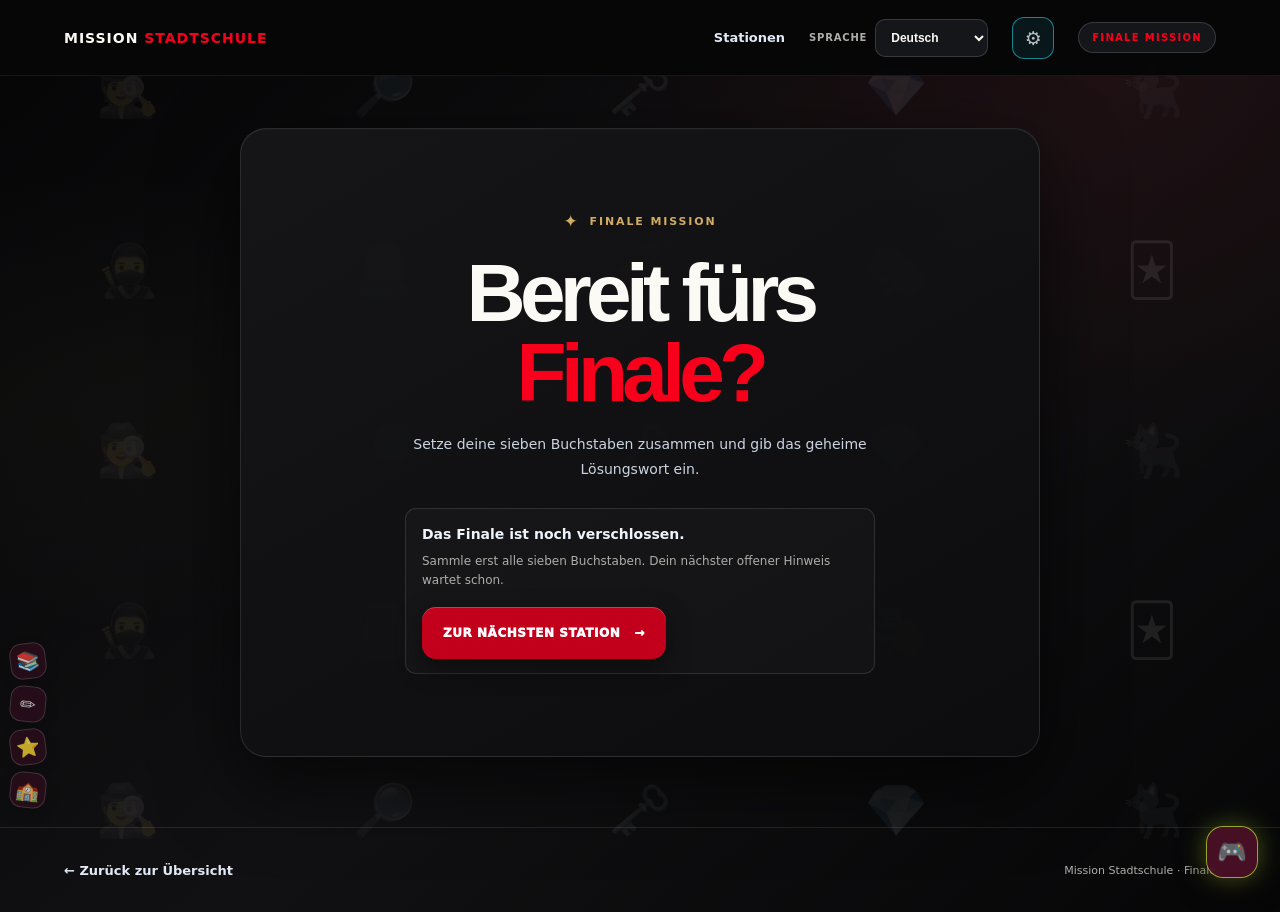
==== commit 250dd201: "Fix mobile layouts and add more secret easter eggs Co-authored-by: Copilot <223556219+Copilot@users." ====
--- a/final.html
+++ b/final.html
@@ -6,7 +6,7 @@
   <meta name="theme-color" content="#090a0c">
   <meta name="description" content="Setze die gesammelten Buchstaben zusammen und knacke das Finale der Mission Stadtschule.">
   <title>Mission Stadtschule – Finale</title>
-  <link rel="stylesheet" href="style.css?v=mission-20261111-1">
+  <link rel="stylesheet" href="style.css?v=mission-20261111-2">
 </head>
 <body class="final-page">
 <div class="emoji-backdrop" aria-hidden="true"><span>🕵️</span><span>🔎</span><span>🗝️</span><span>💎</span><span>🐈‍⬛</span><span>🥷</span><span>🚨</span><span>💰</span><span>🎭</span><span>🃏</span><span>🕵️</span><span>🔎</span><span>🗝️</span><span>💎</span><span>🐈‍⬛</span><span>🥷</span><span>🚨</span><span>💰</span><span>🎭</span><span>🃏</span><span>🕵️</span><span>🔎</span><span>🗝️</span><span>💎</span><span>🐈‍⬛</span></div>
@@ -69,11 +69,12 @@
       <div class="story-kicker" data-i18n="storyKicker">DIE GESCHICHTE UNSERER SCHULE</div>
       <h2 id="storyTitle" data-i18n-html="storyTitle">Ein Ort.<br><span>Viele Geschichten.</span></h2>
       <div id="schoolStory" class="school-story"></div>
-      <div class="story-spectrum" aria-hidden="true"><span></span><span></span><span></span></div>
+      <div class="story-spectrum cipher-easter-egg" role="button" tabindex="0" data-i18n-aria-label="cipherEggButton" aria-label="Geheime Botschaft entdecken"><span></span><span></span><span></span></div>
       <div id="schoolFacts" class="school-facts"></div>
       <section id="creditsList" class="story-credits" aria-live="polite"></section>
       <p class="story-thanks" data-i18n="storyThanks">Danke, dass du unsere Rallye gespielt hast. Schön, dass du dabei warst! 💙</p>
       <div class="easter-eggs">
+        <p id="cipherSecret" class="easter-egg-message hidden" aria-live="polite"></p>
         <button id="creditTrigger" class="easter-egg-trigger" type="button" data-i18n-aria-label="easterEggButton" aria-label="Geheime Stern-Taste">⭐</button>
         <p id="developerCredit" class="easter-egg-message hidden" aria-live="polite"></p>
         <div class="color-sequence" data-i18n-aria-label="colorSequenceLabel" aria-label="Geheime Farbenfolge">
@@ -110,6 +111,6 @@
     <p id="emojiGameMessage" class="emoji-game-message" role="status" aria-live="polite"></p>
   </div>
 </details>
-<script src="script.js?v=mission-20261111-1"></script>
+<script src="script.js?v=mission-20261111-2"></script>
 </body>
 </html>
--- a/style.css
+++ b/style.css
@@ -839,6 +839,100 @@
   .mission-success { flex-wrap: wrap; }
   .success-sparkles { margin-left: 0; }
   .bonus-collection { grid-template-columns: repeat(2, minmax(0, 1fr)); }
+}
+
+:root {
+  --accent: #ec001b;
+  --accent-dark: #820012;
+  --panel: #111113;
+  --panel-light: #1b1b1e;
+}
+body {
+  background:
+    radial-gradient(ellipse at 86% 8%, #d0001b12 0, transparent 34rem),
+    radial-gradient(ellipse at 8% 44%, #b9a37208 0, transparent 34rem),
+    linear-gradient(138deg, #050506 0%, #111113 54%, #060607 100%);
+}
+.top { background: #070708f5; }
+.hero-card, .progress-card, .station-card, .final-card, .home-school-facts,
+.achievement-panel, .collection-panel, .bonus-panel {
+  background: linear-gradient(150deg, #151517f5, #0c0c0ef5);
+}
+.btn { background: #b9001b; }
+.btn:hover { background: #ed001f; }
+.review-form-card, .review-list-wrap, .review-card {
+  min-width: 0;
+  border-color: #ffffff19;
+  background: linear-gradient(150deg, #151517f5, #0c0c0ef5);
+}
+.reviews-layout, .review-list, .review-card, .review-meta, .review-text,
+.review-reply, .review-reply p, .review-admin-actions {
+  min-width: 0;
+  max-width: 100%;
+}
+.review-card, .review-meta strong, .review-text, .review-reply p {
+  overflow-wrap: anywhere;
+  word-break: break-word;
+}
+.review-text { white-space: pre-wrap; }
+.review-photo { max-width: 100%; height: auto; }
+.home-school-facts .school-facts p {
+  min-width: 0;
+  overflow-wrap: anywhere;
+  border-color: #ffffff20;
+  background: #ffffff07;
+  color: #f0eee9;
+}
+.story-credits .system-credits {
+  display: grid;
+  gap: 8px;
+  margin-top: 16px;
+  padding-top: 14px;
+  border-top: 1px solid #ffffff1a;
+}
+.system-credits p {
+  margin: 0;
+  padding: 11px 12px;
+  border: 1px solid #ffffff17;
+  border-radius: 10px;
+  background: #ffffff05;
+  color: #e4e0d8;
+  font-size: 12px;
+  line-height: 1.65;
+  overflow-wrap: anywhere;
+}
+.cipher-easter-egg { cursor: pointer; }
+.cipher-easter-egg:focus-visible { outline: 2px solid var(--accent); outline-offset: 7px; }
+.secret-code-toast {
+  position: fixed;
+  z-index: 50;
+  right: 16px;
+  bottom: 88px;
+  left: 16px;
+  width: fit-content;
+  max-width: min(520px, calc(100vw - 32px));
+  margin: 0 auto;
+  padding: 13px 18px;
+  border: 1px solid #ec001b8a;
+  border-radius: 13px;
+  background: #101012f5;
+  box-shadow: 0 12px 40px #000b, 0 0 22px #ec001b22;
+  color: #f3e8e8;
+  font-size: 13px;
+  font-weight: 750;
+  line-height: 1.55;
+  text-align: center;
+  overflow-wrap: anywhere;
+}
+@media (max-width: 700px) {
+  .reviews-layout { grid-template-columns: minmax(0, 1fr); }
+  .reviews-layout > * { min-width: 0; }
+  .review-form-card, .review-list-wrap { padding: 16px; }
+  .review-card { padding: 15px; }
+  .review-meta { flex-wrap: wrap; }
+  .review-meta strong { flex: 1 1 100%; }
+  .home-school-facts .school-facts { grid-template-columns: minmax(0, 1fr); }
+  .home-school-facts .school-facts p { padding: 14px; font-size: 14px; line-height: 1.65; }
 }
 [dir="rtl"] .school-story, [dir="rtl"] .school-facts, [dir="rtl"] .story-credits { text-align: right; }
 [dir="rtl"] .school-story .story-lead, [dir="rtl"] .school-story .story-motto { text-align: center; }
